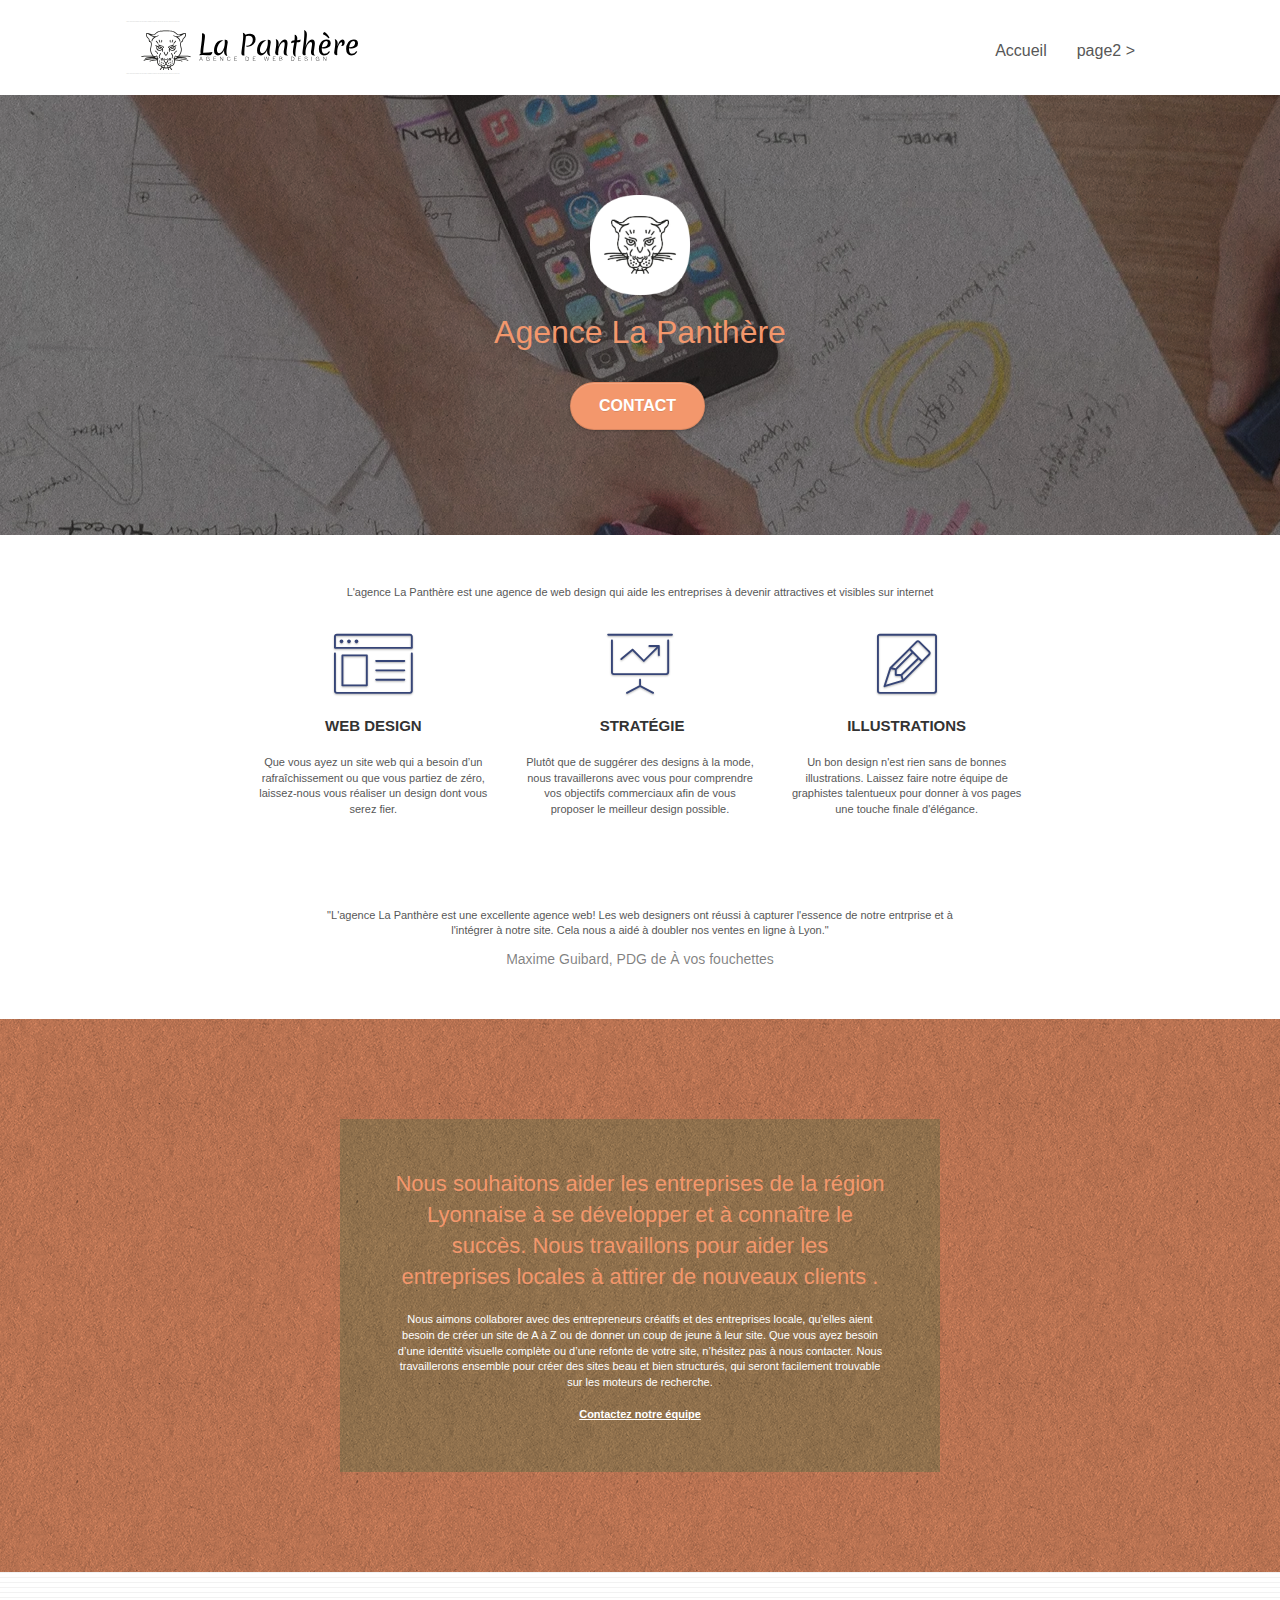
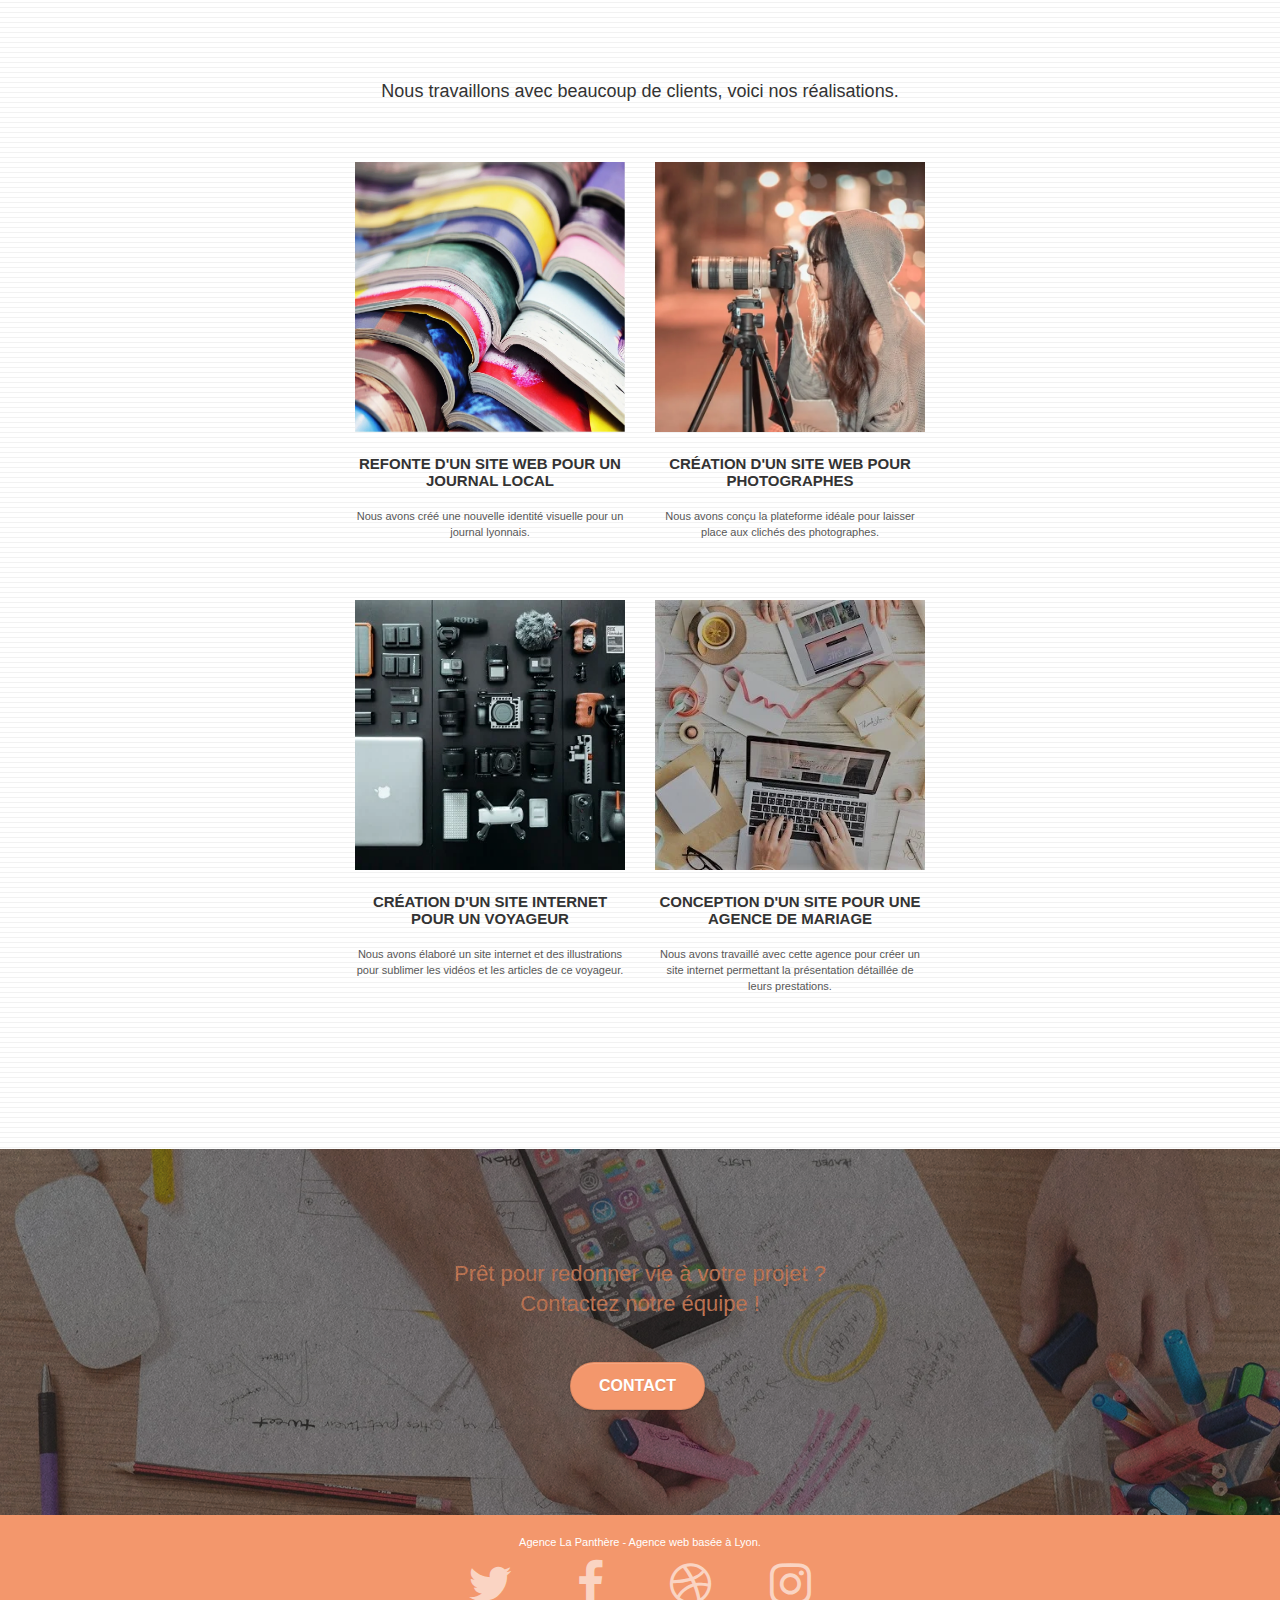
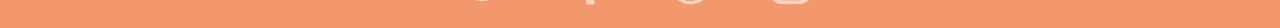
==== index.html @ 490d9be9 "add title" ====
<!doctype html>
<html lang="fr">
<head>
    <meta charset="utf-8">
    <meta name="description" content="Contactez nous dès maintenant, notre agence de web design La Panthere pour la création de votre site web.">
    <meta name="viewport" content="width=device-width, initial-scale=1.0, viewport-fit=cover">
    <link rel="shortcut icon" type="image/png" href="favicon.webp">
    
	<link rel="stylesheet" type="text/css" href="./css/bootstrap.css">
	<link rel="stylesheet" type="text/css" href="style.css">
	<link rel="stylesheet" type="text/css" href="./css/font-awesome.css">
	<link rel="stylesheet" type="text/css" href="./css/et-line.css">
	
    
	<script src="./js/jquery-2.1.0.min.js"></script>
	<script src="./js/bootstrap.min.js"></script>
	<script src="./js/blocs.min.js"></script>
	<script src="./js/jquery.touchSwipe.min.js" defer></script>
	<script src="./js/gmaps.min.js"></script>

    <title>La Panthere</title>

    
<!-- Analytics -->
 
<!-- Analytics END -->
    
</head>
<body>
<!-- Principal conteneur -->
<div class="page-container">
    
<!-- bloc-0 -->
<div class="bloc bgc-white l-bloc " id="bloc-0">
	<div class="container bloc-sm">

		<nav class="navbar row">
			<div class="navbar-header">
				<div class="keywords" style="color:#cccccc;font-size:1px;">Agence web à paris, stratégie web, web design, illustrations, design de site web, site web, web, internet, site internet, site</div>
				<a class="navbar-brand" href="index.html"><img src="img/agence-la-panthere-monochrome.svg" alt="paris web design logo agence web meilleure agence" height="40" /></a>
				<div class="keywords" style="color:#cccccc;font-size:1px;">Agence web à paris, stratégie web, web design, illustrations, design de site web, site web, web, internet, site internet, site</div>
				<button id="nav-toggle" type="button" class="ui-navbar-toggle navbar-toggle" data-toggle="collapse" data-target=".navbar-1">
					<span class="sr-only">Toggle navigation</span><span class="icon-bar"></span><span class="icon-bar"></span><span class="icon-bar"></span>
				</button>
			</div>
			<div class="collapse navbar-collapse navbar-1 special-dropdown-nav">
				<ul class="site-navigation nav navbar-nav">
					<li>
						<a href="index.html">Accueil</a>
					</li>
					<li>
					</li>
					<li>
						<a href="page2.html">page2 &gt;</a>
					</li>
				</ul>
			</div>
		</nav>
	</div>
</div>
<!-- bloc-0 END -->

<!-- bloc-1-presentation -->
<div class="bloc bgc-dark-slate-blue bg-banniere d-bloc bg-t-edge bloc-bg-texture texture-paper b-parallax" id="bloc-1-hero">
	<div class="container bloc-lg">
		<div class="row tight-width-whitespace">
			<div class="col-sm-12">
				<img src="img/logo.webp" class="center-block image-resize-mode" width="100" alt="Agence La Panthère, agence web paris, création logo paris" />
				<h1 class="text-center hero-bloc-text tc-white ">
					Agence La Panthère
				</h1>
				<div class="text-center">
					<a href="page2.html" class="btn btn-lg btn-clean btn-rd cta-hero btn-atomic-tangerine" id="cta-hero">Contact</a>
				</div>
			</div>
		</div>
	</div>
</div>
<!-- bloc-1-presentation END -->

<!-- bloc-2-services -->
<div class="bloc bgc-white l-bloc" id="bloc-2-services">
	<div class="container bloc-md">
		<div class="row">
			<div class="col-sm-12 text-center">
				<p>L'agence La Panthère est une agence de web design qui aide les entreprises à devenir attractives et visibles sur internet</p>
			</div>
		</div>
		<div class="row voffset-lg med-width-whitespace">
			<div class="col-sm-4">
				<div class="text-center">
					<span class="et-icon-browser sm-shadow icon-dark-slate-blue icons icon-lg"></span>
				</div>
				<h3 class="mg-md text-center">
					Web design
				</h3>
				<p class="text-center ">
					Que vous ayez un site web qui a besoin d&rsquo;un rafraîchissement ou que vous partiez de zéro, laissez-nous vous réaliser un design dont vous serez fier.
				</p>
			</div>
			<div class="col-sm-4">
				<div class="text-center">
					<span class="et-icon-presentation sm-shadow icon-dark-slate-blue icons icon-lg"></span>
				</div>
				<h3 class="mg-md text-center">
					&nbsp;Stratégie
				</h3>
				<p class="text-center ">
					Plutôt que de suggérer des designs à la mode, nous travaillerons avec vous pour comprendre vos objectifs commerciaux afin de vous proposer le meilleur design possible.<br>
				</p>
			</div>
			<div class="col-sm-4">
				<div class="text-center">
					<span class="et-icon-edit sm-shadow icon-dark-slate-blue icons icon-lg"></span>
				</div>
				<h3 class="mg-md text-center">
					Illustrations
				</h3>
				<p class="text-center ">
					Un bon design n'est rien sans de bonnes illustrations. Laissez faire notre équipe de graphistes talentueux pour donner à vos pages une touche finale d'élégance.
				</p>
			</div>
		</div>
		<div class="row voffset-lg voffset">
			<div class="col-xs-12 col-md-8 col-md-offset-2 text-center">
				<p>"L'agence La Panthère est une excellente agence web! Les web designers ont réussi à capturer l'essence de notre entrprise et à l'intégrer à notre site. Cela nous a aidé à doubler nos ventes en ligne à Lyon."</p>
				Maxime Guibard, PDG de À vos fouchettes
			</div>
		</div>
	</div>
</div>
<!-- bloc-2-services END -->

<!-- bloc-3-what-i-do -->
<div class="bloc tc-white bgc-atomic-tangerine bg-presentation d-bloc bloc-bg-texture texture-paper b-parallax" id="bloc-3-what-i-do">
	<div class="container bloc-lg">
		<div class="row tight-width-whitespace black-background">
			<div class="col-sm-12">
				<h2 class="mg-md text-center tc-white">
					Nous souhaitons aider les entreprises de la région Lyonnaise à se développer et à connaître le succès. Nous travaillons pour aider les entreprises locales à attirer de nouveaux clients .<br>
				</h2>
				<p class="text-center white">
					Nous aimons collaborer avec des entrepreneurs créatifs et des entreprises locale, qu’elles aient besoin de créer un site de A à Z ou de donner un coup de jeune à leur site. Que vous ayez besoin d’une identité visuelle complète ou d’une refonte de votre site, n’hésitez pas à nous contacter. Nous travaillerons ensemble pour créer des sites beau et bien structurés, qui seront facilement trouvable sur les moteurs de recherche. <br><br><a class="ltc-white bold-link" href="page2.html">Contactez notre équipe</a><br>
				</p>
			</div>
		</div>
	</div>
</div>
<!-- bloc-3-what-i-do END -->

<!-- bloc-4-portfolio -->
<div class="bloc bgc-white bg-lines-h2-bg bg-repeat l-bloc" id="bloc-4-portfolio">
	<div class="container bloc-lg">
		<div class="row">
			<div class="col-sm-12 text-center">
				<h4>Nous travaillons avec beaucoup de clients, voici nos réalisations.</h4>
			</div>
		</div>
		<div class="row tight-width-whitespace portfolio-row">
			<div class="col-sm-6">
				<a href="#" data-lightbox="img/1.webp" data-gallery-id="gallery-1" data-caption="Refonte d'un site web pour un journal local" data-frame="snapshot-lb"><img src="img/1.webp" alt="paris web design logo agence web meilleure agence et refonte site web journal" class="img-responsive portfolio-thumb" /></a>
				<h3 class="mg-md text-center">
					Refonte d'un site web pour un journal local
				</h3>
				<p class="text-center">
					Nous avons créé une nouvelle identité visuelle pour un journal lyonnais.
				</p>
			</div>
			<div class="col-sm-6">
				<a href="#" data-lightbox="img/2.webp" data-gallery-id="gallery-1" data-caption="Création d'un site web pour photographes" data-frame="snapshot-lb"><img src="img/2.webp" class="img-responsive portfolio-thumb" alt="paris web design logo agence web meilleure agence, Création d'un site web pour photographes" /></a>
				<h3 class="mg-md text-center">
					Création d'un site web pour photographes
				</h3>
				<p class="text-center">
					Nous avons conçu la plateforme idéale pour laisser place aux clichés des photographes.
				</p>
			</div>
		</div>
		<div class="row tight-width-whitespace portfolio-row">
			<div class="col-sm-6">
				<a href="#" data-lightbox="img/3.webp" data-gallery-id="gallery-1" data-caption="Création d'un site internet pour un voyageur" data-frame="snapshot-lb"><img src="img/3.webp" class="img-responsive portfolio-thumb" alt="paris web design logo agence web meilleure agence, Création d'un site web pour voyageur"/></a>
				<h3 class="mg-md text-center">
					Création d'un site internet pour un voyageur
				</h3>
				<p class="text-center">
					Nous avons élaboré un site internet et des illustrations pour sublimer les vidéos et les articles de ce voyageur.
				</p>
			</div>
			<div class="col-sm-6">
				<a href="#" data-lightbox="img/4.webp" data-gallery-id="gallery-1" data-caption="Conception d'un site pour une agence de mariage" data-frame="snapshot-lb"><img src="img/4.webp" class="img-responsive portfolio-thumb" alt="paris web design logo agence web meilleure agence, Création d'un site web pour agence de mariage" /></a>
				<h3 class="mg-md text-center">
					Conception d'un site pour une agence de mariage
				</h3>
				<p class="text-center">
					Nous avons travaillé avec cette agence pour créer un site internet permettant la présentation détaillée de leurs prestations.
				</p>
			</div>
		</div>
	</div>
</div>
<!-- bloc-4-portfolio END -->

<!-- bloc-5-cta -->
<div class="bloc bgc-dark-slate-blue bg-banniere d-bloc bloc-bg-texture texture-paper" id="bloc-5-cta">
	<div class="container bloc-lg">
		<div class="row">
			<h2 class="mg-md text-center tc-white">
				Prêt pour redonner vie à votre projet ?<br>Contactez notre équipe !
			</h2>
			<div class="col-sm-12 text-center">
				<a href="page2.html" class="btn btn-atomic-tangerine btn-clean btn-rd btn-lg cta-hero">Contact</a>
			</div>
		</div>
	</div>
</div>
<!-- bloc-5-cta END -->

<!-- Footer - bloc-8 -->
<div class="bloc bgc-atomic-tangerine d-bloc" id="bloc-8">
	<div class="container bloc-sm">
		<div class="row">
			<div class="col-sm-12">
				<p class="text-center white">
					Agence La Panthère - Agence web basée à Lyon.<br>
				</p>
				<div class="row row-no-gutters social">
					<div class="col-sm-3">
						<div class="text-center">
							<a class="social" href="index.html"><span class="fa fa-twitter icon-md"></span></a>
						</div>
					</div>
					<div class="col-sm-3">
						<div class="text-center">
							<a class="social" href="index.html"><span class="fa fa-facebook icon-md"></span></a>
						</div>
					</div>
					<div class="col-sm-3">
						<div class="text-center">
							<a class="social" href="index.html"><span class="fa fa-dribbble icon-md"></span></a>
						</div>
					</div>
					<div class="col-sm-3">
						<div class="text-center">
							<a class="social" href="index.html"><span class="fa fa-instagram icon-md"></span></a>
						</div>
					</div>
				</div>
			</div>
		</div>
	</div>
</div>
<!-- Footer - bloc-8 END -->

</div>
<!-- Principal conteneur END -->
    

</body>
</html>
---- style.css ----
body {
    margin: 0;
    padding: 0;
    background: #FFF;
    overflow-x: hidden;
    -webkit-font-smoothing: antialiased;
    -moz-osx-font-smoothing: grayscale;
}

a,
button {
    transition: all .3s ease-in-out;
    outline: none!important;
}

a:hover {
    text-decoration: none;
    cursor: pointer;
}

#page-loading-blocs-notifaction {
    position: fixed;
    top: 0;
    bottom: 0;
    width: 100%;
    z-index: 100000;
    background: #FFFFFF url("img/pageload-spinner.webp") no-repeat center center;
}

.bloc {
    width: 100%;
    clear: both;
    background: 50% 50% no-repeat;
    padding: 0 50px;
    -webkit-background-size: cover;
    -moz-background-size: cover;
    -o-background-size: cover;
    background-size: cover;
    position: relative;
}

.bloc .container {
    padding-left: 0;
    padding-right: 0;
}

.bloc-lg {
    padding: 100px 50px;
}

.bloc-md {
    padding: 50px;
}

.bloc-sm {
    padding: 20px 50px;
}

.bg-center,
.bg-l-edge,
.bg-r-edge,
.bg-t-edge,
.bg-b-edge,
.bg-tl-edge,
.bg-bl-edge,
.bg-tr-edge,
.bg-br-edge,
.bg-repeat {
    -webkit-background-size: auto!important;
    -moz-background-size: auto!important;
    -o-background-size: auto!important;
    background-size: auto!important;
}

.bg-repeat {
    background: repeat;
}

.bg-t-edge {
    background: top no-repeat;
}

.bloc-bg-texture::before {
    content: "";
    background-size: 2px 2px;
    position: absolute;
    top: 0;
    bottom: 0;
    left: 0;
    right: 0;
}

.texture-paper::before {
    background: url("img/texture-paper.webp");
    background-size: 280px 280px;
}

.b-parallax {
    background-attachment: fixed;
}

.d-bloc {
    color: rgba(255, 255, 255, .7);
}

.d-bloc button:hover {
    color: rgba(255, 255, 255, .9);
}

.d-bloc .icon-round,
.d-bloc .icon-square,
.d-bloc .icon-rounded,
.d-bloc .icon-semi-rounded-a,
.d-bloc .icon-semi-rounded-b {
    border-color: rgba(255, 255, 255, .9);
}

.d-bloc .divider-h span {
    border-color: rgba(255, 255, 255, .2);
}

.d-bloc .a-btn,
.d-bloc .navbar a,
.d-bloc .navbar-brand,
.d-bloc a .icon-sm,
.d-bloc a .icon-md,
.d-bloc a .icon-lg,
.d-bloc a .icon-xl,
.d-bloc h1 a,
.d-bloc h2 a,
.d-bloc h3 a,
.d-bloc h4 a,
.d-bloc h5 a,
.d-bloc h6 a,
.d-bloc p a {
    color: rgba(255, 255, 255, .6);
}

.d-bloc .a-btn:hover,
.d-bloc .navbar a:hover,
.d-bloc .navbar-brand:hover,
.d-bloc a:hover .icon-sm,
.d-bloc a:hover .icon-md,
.d-bloc a:hover .icon-lg,
.d-bloc a:hover .icon-xl,
.d-bloc h1 a:hover,
.d-bloc h2 a:hover,
.d-bloc h3 a:hover,
.d-bloc h4 a:hover,
.d-bloc h5 a:hover,
.d-bloc h6 a:hover,
.d-bloc p a:hover {
    color: rgba(255, 255, 255, 1);
}

.d-bloc .navbar-toggle .icon-bar {
    background: rgba(255, 255, 255, 1);
}

.d-bloc .btn-wire,
.d-bloc .btn-wire:hover {
    color: rgba(255, 255, 255, 1);
    border-color: rgba(255, 255, 255, 1);
}

.d-bloc .panel {
    color: rgba(0, 0, 0, .5);
}

.d-bloc .panel button:hover {
    color: rgba(0, 0, 0, .7);
}

.d-bloc .panel icon {
    border-color: rgba(0, 0, 0, .7);
}

.d-bloc .panel .divider-h span {
    border-color: rgba(0, 0, 0, .1);
}

.d-bloc .panel .a-btn {
    color: rgba(0, 0, 0, .6);
}

.d-bloc .panel .a-btn:hover {
    color: rgba(0, 0, 0, 1);
}

.d-bloc .panel .btn-wire,
.d-bloc .panel .btn-wire:hover {
    color: rgba(0, 0, 0, .7);
    border-color: rgba(0, 0, 0, .3);
}

.d-bloc .panel,
.l-bloc {
    color: rgba(0, 0, 0, .5);
}

.d-bloc .panel button:hover,
.l-bloc button:hover {
    color: rgba(0, 0, 0, .7);
}

.l-bloc .icon-round,
.l-bloc .icon-square,
.l-bloc .icon-rounded,
.l-bloc .icon-semi-rounded-a,
.l-bloc .icon-semi-rounded-b {
    border-color: rgba(0, 0, 0, .7);
}

.d-bloc .panel .divider-h span,
.l-bloc .divider-h span {
    border-color: rgba(0, 0, 0, .1);
}

.d-bloc .panel .a-btn,
.l-bloc .a-btn,
.l-bloc .navbar a,
.l-bloc .navbar-brand,
.l-bloc a .icon-sm,
.l-bloc a .icon-md,
.l-bloc a .icon-lg,
.l-bloc a .icon-xl,
.l-bloc h1 a,
.l-bloc h2 a,
.l-bloc h3 a,
.l-bloc h4 a,
.l-bloc h5 a,
.l-bloc h6 a,
.l-bloc p a {
    color: rgba(0, 0, 0, .6);
}

.d-bloc .panel .a-btn:hover,
.l-bloc .a-btn:hover,
.l-bloc .navbar a:hover,
.l-bloc .navbar-brand:hover,
.l-bloc a:hover .icon-sm,
.l-bloc a:hover .icon-md,
.l-bloc a:hover .icon-lg,
.l-bloc a:hover .icon-xl,
.l-bloc h1 a:hover,
.l-bloc h2 a:hover,
.l-bloc h3 a:hover,
.l-bloc h4 a:hover,
.l-bloc h5 a:hover,
.l-bloc h6 a:hover,
.l-bloc p a:hover {
    color: rgba(0, 0, 0, 1);
}

.l-bloc .navbar-toggle .icon-bar {
    color: rgba(0, 0, 0, .6);
}

.d-bloc .panel .btn-wire,
.d-bloc .panel .btn-wire:hover,
.l-bloc .btn-wire,
.l-bloc .btn-wire:hover {
    color: rgba(0, 0, 0, .7);
    border-color: rgba(0, 0, 0, .3);
}

.voffset {
    margin-top: 30px;
}

.voffset-lg {
    margin-top: 80px;
}

.row-no-gutters {
    margin-right: 0;
    margin-left: 0;
}

.row.row-no-gutters > [class^="col-"],
.row.row-no-gutters > [class*=" col-"] {
    padding-right: 0;
    padding-left: 0;
}

#bloc-1-hero h1 {
    font-size: 32px;
}

.navbar {
    margin-bottom: 0;
    z-index: 1;
}

.navbar-brand {
    height: auto;
    padding: 3px 15px;
    font-size: 25px;
    font-weight: normal;
    font-weight: 600;
    line-height: 44px;
}

.navbar-brand img {
    max-height: 200px;
    margin: 0 5px 0 0;
    display: inline;
}

.navbar-brand img[src$=svg] {
    min-width: 100px;
}

.nav-center .navbar-brand img {
    margin: 0;
}

.navbar .nav {
    padding-top: 2px;
    margin-right: -16px;
    float: right;
    z-index: 1;
}

.nav > li {
    float: left;
    margin-top: 4px;
    font-size: 16px;
}

.navbar-nav .open .dropdown-menu > li > a {
    text-align: inherit;
}

.nav > li a:hover,
.nav > li a:focus {
    background: transparent;
}

.navbar-toggle {
    margin: 10px 10px 0 0;
    border: 0px;
}

.navbar-toggle:hover {
    background: transparent!important;
}

.navbar-toggle .icon-bar {
    background-color: rgba(0, 0, 0, .5);
    width: 26px;
}

.nav-invert .navbar .nav {
    float: left;
}

.nav-invert .navbar-header,
.nav-invert .navbar-brand {
    float: right;
    position: relative;
    z-index: 2;
}

@media (min-width: 768px) {
    .site-navigation {
        position: absolute;
        top: 50%;
        right: 20px;
        transform: translate(0, -50%);
        -webkit-transform: translateY(-50%);
    }
    .nav > li .dropdown-menu a,
    .nav > li .dropdown-menu a:hover {
        color: #484848;
    }
    .nav-invert .site-navigation {
        left: 0;
        right: 0;
    }
    .nav-center {
        text-align: center;
    }
    .nav-center .navbar-header {
        width: 100%;
    }
    .nav-center .navbar-header,
    .nav-center .navbar-brand,
    .nav-center .nav > li {
        float: none;
        display: inline-block;
    }
    .nav-center .site-navigation {
        position: relative;
        width: 100%;
        right: 0;
        margin-right: 0px;
        margin-top: 20px;
    }
    .nav-center.mini-nav .navbar-toggle {
        float: none;
        margin: 10px auto 0;
    }
}

.nav > li > .dropdown a {
    background: none!important;
    display: block;
    padding: 14px 15px;
}

nav .caret {
    margin: 0 5px;
}

.dropdown-menu .dropdown-menu {
    top: -8px;
    left: 100%;
}

.dropdown-menu .dropmenu-flow-right {
    top: 100%;
    left: 0;
    margin-left: -1px;
    border-top-left-radius: 0;
    border-top-right-radius: 0;
}

.dropdown-menu .dropdown span {
    border: 4px solid black;
    border-top-color: transparent;
    border-right-color: transparent;
    border-bottom-color: transparent;
    margin: 6px -5px 0 0!important;
    float: right;
}

.mg-md {
    margin-top: 10px;
    margin-bottom: 20px;
}

.mg-lg {
    margin-top: 10px;
    margin-bottom: 40px;
}

.btn {
    margin: 0 5px 5px 0;
}

.btn.pull-right {
    margin: 0 0 5px 5px;
}

.btn-d,
.btn-d:hover,
.btn-d:focus {
    color: #FFF;
    background: rgba(0, 0, 0, .3);
}

button {
    outline: none!important;
}

.btn-rd {
    border-radius: 40px;
}

.btn-clean {
    border: 1px solid rgba(0, 0, 0, .08);
    border-bottom-color: rgba(0, 0, 0, .1);
    text-shadow: 0 1px 0 rgba(0, 0, 1, .1);
    box-shadow: 0 1px 3px rgba(0, 0, 1, .25), inset 0 1px 0 0 rgba(255, 255, 255, .15);
}

.icon-md {
    font-size: 30px!important;
}

.icon-lg {
    font-size: 60px!important;
}

.sm-shadow {
    text-shadow: 0 1px 2px rgba(0, 0, 0, .3);
}

.panel-sq,
.panel-sq .panel-heading,
.panel-sq .panel-footer {
    border-radius: 0;
}

.panel-rd {
    border-radius: 30px;
}

.panel-rd .panel-heading {
    border-radius: 29px 29px 0 0;
}

.panel-rd .panel-footer {
    border-radius: 0 0 29px 29px;
}

.form-control {
    border-color: rgba(0, 0, 0, .1);
    box-shadow: none;
}

.scrollToTop {
    width: 40px;
    height: 40px;
    position: fixed;
    bottom: 20px;
    right: 20px;
    opacity: 0;
    z-index: 500;
    transition: all .3s ease-in-out;
}

.scrollToTop span {
    margin-top: 6px;
}

.showScrollTop {
    font-size: 14px;
    opacity: 1;
}

a[data-lightbox] {
    position: relative;
    display: block;
    text-align: center;
}

a[data-lightbox]:hover::before {
    content: "+";
    font-family: "HelveticaNeue-Light", "Helvetica Neue Light", "Helvetica Neue", Helvetica, Arial;
    font-size: 32px;
    width: 50px;
    height: 50px;
    margin-left: -25px;
    border-radius: 50%;
    background: rgba(0, 0, 0, .6);
    color: #FFF;
    font-weight: 100;
    z-index: 1;
    position: absolute;
    top: 50%;
    transform: translateY(-50%);
    -webkit-transform: translateY(-50%);
}

a[data-lightbox]:hover img {
    opacity: 0.6;
    -webkit-animation-fill-mode: none;
    animation-fill-mode: none;
}

#lightbox-modal {
    display: flex;
    align-items: center;
}

#lightbox-modal .modal-dialog {
    width: 90%;
    max-width: 900px;
    margin: 0 auto 0;
}

#lightbox-modal .modal-dialog img {
    max-height: 90vh;
    margin: 0 auto;
}

.lightbox-caption {
    padding: 20px;
    color: #FFF;
    background: rgba(0, 0, 0, .5);
    position: absolute;
    left: 15px;
    right: 15px;
    bottom: 5px;
}

.close-lightbox {
    color: #FFF;
    font-size: 30px;
    position: absolute;
    top: 20px;
    right: 20px;
    z-index: 20;
    background: rgba(0, 0, 0, .5);
    border: none;
    line-height: 30px;
    padding: 0 9px 5px;
    opacity: 0.3;
}

.close-lightbox:hover,
.next-lightbox:hover,
.prev-lightbox:hover {
    opacity: 1.0;
    color: #FFF;
}

.next-lightbox,
.prev-lightbox {
    font-size: 20px;
    color: rgba(255, 255, 255, .9);
    background: rgba(0, 0, 0, .5);
    transition: all .2s ease-in-out;
    position: absolute;
    top: 45%;
    z-index: 1;
    opacity: 0.4;
}

.next-lightbox {
    padding: 6px 8px 1px 13px;
    right: 25px;
}

.prev-lightbox {
    padding: 6px 13px 1px 10px;
    left: 25px;
}

.snapshot-lb .modal-body {
    padding-bottom: 45px;
}

.snapshot-lb .lightbox-caption {
    padding: 0;
    color: rgba(0, 0, 0, .5);
    background: none;
}

h1,
h2,
h3,
h4,
h5,
h6,
p,
label,
.btn,
a {
    font-family: "helvetica";
    font-weight: 400;
    color: #575757!important;
}

.container {
    max-width: 1000px;
}

.hero-bloc-text {
    font-size: 38px;
}

.hero-bloc-text-sub {
    font-size: 36px;
}

.statement-bloc-text {
    line-height: 26px;
    font-style: italic;
    font-size: 20px;
    text-align: center;
    font-weight: lighter;
    max-width: 520px;
    margin: auto auto auto auto;
}

p {
    font-size: 11px;
}

.tight-width-whitespace {
    max-width: 600px;
    margin: auto auto auto auto;
}

.h1 {
    font-size: 20px;
    font-family: "Open Sans";
}

.cta-hero {
    margin-top: 22px;
    color: #FFFFFF!important;
    text-transform: uppercase;
    padding: 12px 28px 12px 28px;
    font-size: 16px;
    font-weight: 700;
}

.social {
    max-width: 400px;
    margin: auto auto auto auto;
}

h2 {
    font-size: 22px;
    line-height: 1.4em;
}

h3 {
    font-size: 15px;
    text-transform: uppercase;
    font-weight: 700;
    color: #333333!important;
}

.med-width-whitespace {
    max-width: 800px;
    margin: auto auto auto auto;
    box-shadow: 0px 0px 0px #000000;
}

h1 {
    color: #333333!important;
}

h4 {
    color: #333333!important;
}

.icons {
    margin-bottom: 14px;
    margin-top: 24px;
}

.white {
    color: #FFFFFF!important;
}

.portfolio-thumb {
    margin-bottom: 24px;
}

.portfolio-row {
    margin-bottom: 44px;
    margin-top: 50px;
}

.avatar {
    box-shadow: 0px 4px 9px rgba(0, 0, 0, 0.3);
}

.black-background {
    background-color: rgba(165, 147, 99, 0.7);
    padding: 40px 40px 40px 40px;
}

.bold-link {
    font-weight: 900;
    text-decoration: underline!important;
}

.bgc-white {
    background-color: #FFFFFF;
}

.bgc-dark-slate-blue {
    background-color: #364577;
}

.bgc-atomic-tangerine {
    background-color: #F3976C;
}

.tc-white {
    color: #F3976C!important;
}

.btn-atomic-tangerine {
    background: #F3976C;
    color: #FFFFFF!important;
}

.btn-atomic-tangerine:hover {
    background: #c27956!important;
    color: #FFFFFF!important;
}

.ltc-white {
    color: #FFFFFF!important;
}

.ltc-white:hover {
    color: #cccccc!important;
}

.ltc-atomic-tangerine {
    color: #F3976C!important;
}

.ltc-atomic-tangerine:hover {
    color: #c27956!important;
}

.icon-dark-slate-blue {
    color: #364577!important;
    border-color: #364577!important;
}

.bg-dots-bg {
    background-image: url("img/dots-bg.webp");
}

.bg-lines-h2-bg {
    background-image: url("img/lines-h2-bg.webp");
}

.bg-banniere {
    background-image: url("img/agence-la-panthere.webp");
}

.bg-presentation {
    background-image: url("img/image-de-presentation.webp");
}

.logo {
    width: 100px;
}

.fa {
    font-size: 48px !important;
}

@media (max-width: 1024px) {
    .bloc {
        padding-left: 20px;
        padding-right: 20px;
    }
    .bloc.full-width-bloc,
    .bloc-tile-2.full-width-bloc .container,
    .bloc-tile-3.full-width-bloc .container,
    .bloc-tile-4.full-width-bloc .container {
        padding-left: 0;
        padding-right: 0;
    }
}

@media (max-width: 992px) and (min-width: 768px) {
    .navbar .nav {
        max-width: 80%
    }
    .nav-center.navbar .nav {
        max-width: 100%
    }
}

@media only screen and (min-device-width: 768px) and (max-device-width: 1024px) and (orientation: landscape) {
    .b-parallax {
        background-attachment: scroll;
    }
}

@media only screen and (min-device-width: 1024px) and (max-device-width: 1366px) and (-webkit-min-device-pixel-ratio: 1.5) {
    .b-parallax {
        background-attachment: scroll;
    }
}

@media (max-width: 991px) {
    .container {
        width: 100%;
    }
    .b-parallax {
        background-attachment: scroll;
    }
    .page-container,
    #hero-bloc {
        overflow-x: hidden;
        position: relative;
    }
    .bloc {
        padding-left: constant(safe-area-inset-left);
        padding-right: constant(safe-area-inset-right);
    }
    .bloc-group,
    .bloc-group .bloc {
        display: block;
        width: 100%;
    }
    .bloc-fill-screen .fill-bloc-top-edge,
    .bloc-fill-screen .fill-bloc-bottom-edge {
        padding: 0 20px;
        padding-left: constant(safe-area-inset-left);
        padding-right: constant(safe-area-inset-right);
    }
}

@media (max-width: 767px) {
    .page-container {
        overflow-x: hidden;
        position: relative;
    }
    h1,
    h2,
    h3,
    h4,
    h5,
    h6,
    p,
    #disqus_thread {
        padding-left: 10px!important;
        padding-right: 10px!important;
    }
    .b-parallax {
        background-attachment: scroll;
    }
    .navbar .nav {
        padding-top: 0;
        border-top: 1px solid rgba(0, 0, 0, .2);
        float: none!important;
    }
    .navbar.row {
        margin-left: 0;
        margin-right: 0;
    }
    .site-navigation {
        position: inherit;
        transform: none;
        -webkit-transform: none;
        -ms-transform: none;
    }
    .nav > li {
        margin-top: 0;
        border-bottom: 1px solid rgba(0, 0, 0, .1);
        background: rgba(0, 0, 0, .05);
        text-align: left;
        padding-left: 15px;
        width: 100%;
    }
    .nav > li:hover {
        background: rgba(0, 0, 0, .08);
    }
    .dropdown .dropdown a .caret {
        float: none;
        margin: 5px 0 0 10px!important;
        border: 4px solid black;
        border-bottom-color: transparent;
        border-right-color: transparent;
        border-left-color: transparent;
    }
    #hero-bloc .navbar .nav {
        background: rgba(0, 0, 0, .8);
    }
    #hero-bloc .navbar .nav a {
        color: rgba(255, 255, 255, .6);
    }
    .hero {
        padding: 50px 0;
    }
    .hero-nav {
        left: -1px;
        right: -1px;
    }
    .navbar-collapse {
        padding: 0;
        overflow-x: hidden;
        -webkit-box-shadow: none;
        box-shadow: none;
    }
    .navbar-brand img {
        max-height: 40px;
        width: auto;
    }
    .nav-invert .navbar-header {
        float: none;
        width: 100%;
    }
    .nav-invert .navbar-toggle {
        float: left;
        margin-left: 10px;
    }
    .bloc {
        padding-left: 0;
        padding-right: 0;
    }
    .bloc-xxl,
    .bloc-xl,
    .bloc-lg {
        padding: 40px 0;
    }
    .bloc-sm,
    .bloc-md {
        padding-left: 0;
        padding-right: 0;
    }
    .bloc-tile-2 .container,
    .bloc-tile-3 .container,
    .bloc-tile-4 .container,
    .bloc-fill-screen .fill-bloc-top-edge,
    .bloc-fill-screen .fill-bloc-bottom-edge {
        padding-left: 0;
        padding-right: 0;
    }
    .a-block {
        padding: 0 10px;
    }
    .btn-dwn {
        display: none;
    }
    .voffset {
        margin-top: 5px;
    }
    .voffset-md {
        margin-top: 20px;
    }
    .voffset-lg {
        margin-top: 30px;
    }
    form {
        padding: 5px;
    }
    .close-lightbox {
        display: inline-block;
    }
    .blocsapp-device-iphone5 {
        background-size: 216px 425px;
        padding-top: 60px;
        width: 216px;
        height: 425px;
    }
    .blocsapp-device-iphone5 img {
        width: 180px;
        height: 320px;
    }
}

@media (max-width: 400px) {
    .bloc {
        padding-left: 0;
        padding-right: 0;
    }
}

@media (max-width: 767px) {
    .bloc-mob-center-text {
        text-align: center;
    }
}
---- css/et-line.css ----
@font-face {
    font-family: et-line;
    src: url(../fonts/et-line.eot);
    src: url(../fonts/et-line.eot?#iefix) format('embedded-opentype'), url(../fonts/et-line.woff) format('woff'), url(../fonts/et-line.ttf) format('truetype'), url(../fonts/et-line.svg#et-line) format('svg');
    font-weight: 400;
    font-style: normal
}

.et-icon-adjustments,
.et-icon-alarmclock,
.et-icon-anchor,
.et-icon-aperture,
.et-icon-attachment,
.et-icon-bargraph,
.et-icon-basket,
.et-icon-beaker,
.et-icon-bike,
.et-icon-book-open,
.et-icon-briefcase,
.et-icon-browser,
.et-icon-calendar,
.et-icon-camera,
.et-icon-caution,
.et-icon-chat,
.et-icon-circle-compass,
.et-icon-clipboard,
.et-icon-clock,
.et-icon-cloud,
.et-icon-compass,
.et-icon-desktop,
.et-icon-dial,
.et-icon-document,
.et-icon-documents,
.et-icon-download,
.et-icon-dribbble,
.et-icon-edit,
.et-icon-envelope,
.et-icon-expand,
.et-icon-facebook,
.et-icon-flag,
.et-icon-focus,
.et-icon-gears,
.et-icon-genius,
.et-icon-gift,
.et-icon-global,
.et-icon-globe,
.et-icon-googleplus,
.et-icon-grid,
.et-icon-happy,
.et-icon-hazardous,
.et-icon-heart,
.et-icon-hotairballoon,
.et-icon-hourglass,
.et-icon-key,
.et-icon-laptop,
.et-icon-layers,
.et-icon-lifesaver,
.et-icon-lightbulb,
.et-icon-linegraph,
.et-icon-linkedin,
.et-icon-lock,
.et-icon-magnifying-glass,
.et-icon-map,
.et-icon-map-pin,
.et-icon-megaphone,
.et-icon-mic,
.et-icon-mobile,
.et-icon-newspaper,
.et-icon-notebook,
.et-icon-paintbrush,
.et-icon-paperclip,
.et-icon-pencil,
.et-icon-phone,
.et-icon-picture,
.et-icon-pictures,
.et-icon-piechart,
.et-icon-presentation,
.et-icon-pricetags,
.et-icon-printer,
.et-icon-profile-female,
.et-icon-profile-male,
.et-icon-puzzle,
.et-icon-quote,
.et-icon-recycle,
.et-icon-refresh,
.et-icon-ribbon,
.et-icon-rss,
.et-icon-sad,
.et-icon-scissors,
.et-icon-scope,
.et-icon-search,
.et-icon-shield,
.et-icon-speedometer,
.et-icon-strategy,
.et-icon-streetsign,
.et-icon-tablet,
.et-icon-target,
.et-icon-telescope,
.et-icon-toolbox,
.et-icon-tools,
.et-icon-tools-2,
.et-icon-trophy,
.et-icon-tumblr,
.et-icon-twitter,
.et-icon-upload,
.et-icon-video,
.et-icon-wallet,
.et-icon-wine {
    font-family: et-line;
    speak: none;
    font-style: normal;
    font-weight: 400;
    font-variant: normal;
    text-transform: none;
    line-height: 1;
    -webkit-font-smoothing: antialiased;
    -moz-osx-font-smoothing: grayscale;
    display: inline-block
}

.et-icon-mobile:before {
    content: "\e000"
}

.et-icon-laptop:before {
    content: "\e001"
}

.et-icon-desktop:before {
    content: "\e002"
}

.et-icon-tablet:before {
    content: "\e003"
}

.et-icon-phone:before {
    content: "\e004"
}

.et-icon-document:before {
    content: "\e005"
}

.et-icon-documents:before {
    content: "\e006"
}

.et-icon-search:before {
    content: "\e007"
}

.et-icon-clipboard:before {
    content: "\e008"
}

.et-icon-newspaper:before {
    content: "\e009"
}

.et-icon-notebook:before {
    content: "\e00a"
}

.et-icon-book-open:before {
    content: "\e00b"
}

.et-icon-browser:before {
    content: "\e00c"
}

.et-icon-calendar:before {
    content: "\e00d"
}

.et-icon-presentation:before {
    content: "\e00e"
}

.et-icon-picture:before {
    content: "\e00f"
}

.et-icon-pictures:before {
    content: "\e010"
}

.et-icon-video:before {
    content: "\e011"
}

.et-icon-camera:before {
    content: "\e012"
}

.et-icon-printer:before {
    content: "\e013"
}

.et-icon-toolbox:before {
    content: "\e014"
}

.et-icon-briefcase:before {
    content: "\e015"
}

.et-icon-wallet:before {
    content: "\e016"
}

.et-icon-gift:before {
    content: "\e017"
}

.et-icon-bargraph:before {
    content: "\e018"
}

.et-icon-grid:before {
    content: "\e019"
}

.et-icon-expand:before {
    content: "\e01a"
}

.et-icon-focus:before {
    content: "\e01b"
}

.et-icon-edit:before {
    content: "\e01c"
}

.et-icon-adjustments:before {
    content: "\e01d"
}

.et-icon-ribbon:before {
    content: "\e01e"
}

.et-icon-hourglass:before {
    content: "\e01f"
}

.et-icon-lock:before {
    content: "\e020"
}

.et-icon-megaphone:before {
    content: "\e021"
}

.et-icon-shield:before {
    content: "\e022"
}

.et-icon-trophy:before {
    content: "\e023"
}

.et-icon-flag:before {
    content: "\e024"
}

.et-icon-map:before {
    content: "\e025"
}

.et-icon-puzzle:before {
    content: "\e026"
}

.et-icon-basket:before {
    content: "\e027"
}

.et-icon-envelope:before {
    content: "\e028"
}

.et-icon-streetsign:before {
    content: "\e029"
}

.et-icon-telescope:before {
    content: "\e02a"
}

.et-icon-gears:before {
    content: "\e02b"
}

.et-icon-key:before {
    content: "\e02c"
}

.et-icon-paperclip:before {
    content: "\e02d"
}

.et-icon-attachment:before {
    content: "\e02e"
}

.et-icon-pricetags:before {
    content: "\e02f"
}

.et-icon-lightbulb:before {
    content: "\e030"
}

.et-icon-layers:before {
    content: "\e031"
}

.et-icon-pencil:before {
    content: "\e032"
}

.et-icon-tools:before {
    content: "\e033"
}

.et-icon-tools-2:before {
    content: "\e034"
}

.et-icon-scissors:before {
    content: "\e035"
}

.et-icon-paintbrush:before {
    content: "\e036"
}

.et-icon-magnifying-glass:before {
    content: "\e037"
}

.et-icon-circle-compass:before {
    content: "\e038"
}

.et-icon-linegraph:before {
    content: "\e039"
}

.et-icon-mic:before {
    content: "\e03a"
}

.et-icon-strategy:before {
    content: "\e03b"
}

.et-icon-beaker:before {
    content: "\e03c"
}

.et-icon-caution:before {
    content: "\e03d"
}

.et-icon-recycle:before {
    content: "\e03e"
}

.et-icon-anchor:before {
    content: "\e03f"
}

.et-icon-profile-male:before {
    content: "\e040"
}

.et-icon-profile-female:before {
    content: "\e041"
}

.et-icon-bike:before {
    content: "\e042"
}

.et-icon-wine:before {
    content: "\e043"
}

.et-icon-hotairballoon:before {
    content: "\e044"
}

.et-icon-globe:before {
    content: "\e045"
}

.et-icon-genius:before {
    content: "\e046"
}

.et-icon-map-pin:before {
    content: "\e047"
}

.et-icon-dial:before {
    content: "\e048"
}

.et-icon-chat:before {
    content: "\e049"
}

.et-icon-heart:before {
    content: "\e04a"
}

.et-icon-cloud:before {
    content: "\e04b"
}

.et-icon-upload:before {
    content: "\e04c"
}

.et-icon-download:before {
    content: "\e04d"
}

.et-icon-target:before {
    content: "\e04e"
}

.et-icon-hazardous:before {
    content: "\e04f"
}

.et-icon-piechart:before {
    content: "\e050"
}

.et-icon-speedometer:before {
    content: "\e051"
}

.et-icon-global:before {
    content: "\e052"
}

.et-icon-compass:before {
    content: "\e053"
}

.et-icon-lifesaver:before {
    content: "\e054"
}

.et-icon-clock:before {
    content: "\e055"
}

.et-icon-aperture:before {
    content: "\e056"
}

.et-icon-quote:before {
    content: "\e057"
}

.et-icon-scope:before {
    content: "\e058"
}

.et-icon-alarmclock:before {
    content: "\e059"
}

.et-icon-refresh:before {
    content: "\e05a"
}

.et-icon-happy:before {
    content: "\e05b"
}

.et-icon-sad:before {
    content: "\e05c"
}

.et-icon-facebook:before {
    content: "\e05d"
}

.et-icon-twitter:before {
    content: "\e05e"
}

.et-icon-googleplus:before {
    content: "\e05f"
}

.et-icon-rss:before {
    content: "\e060"
}

.et-icon-tumblr:before {
    content: "\e061"
}

.et-icon-linkedin:before {
    content: "\e062"
}

.et-icon-dribbble:before {
    content: "\e063"
}
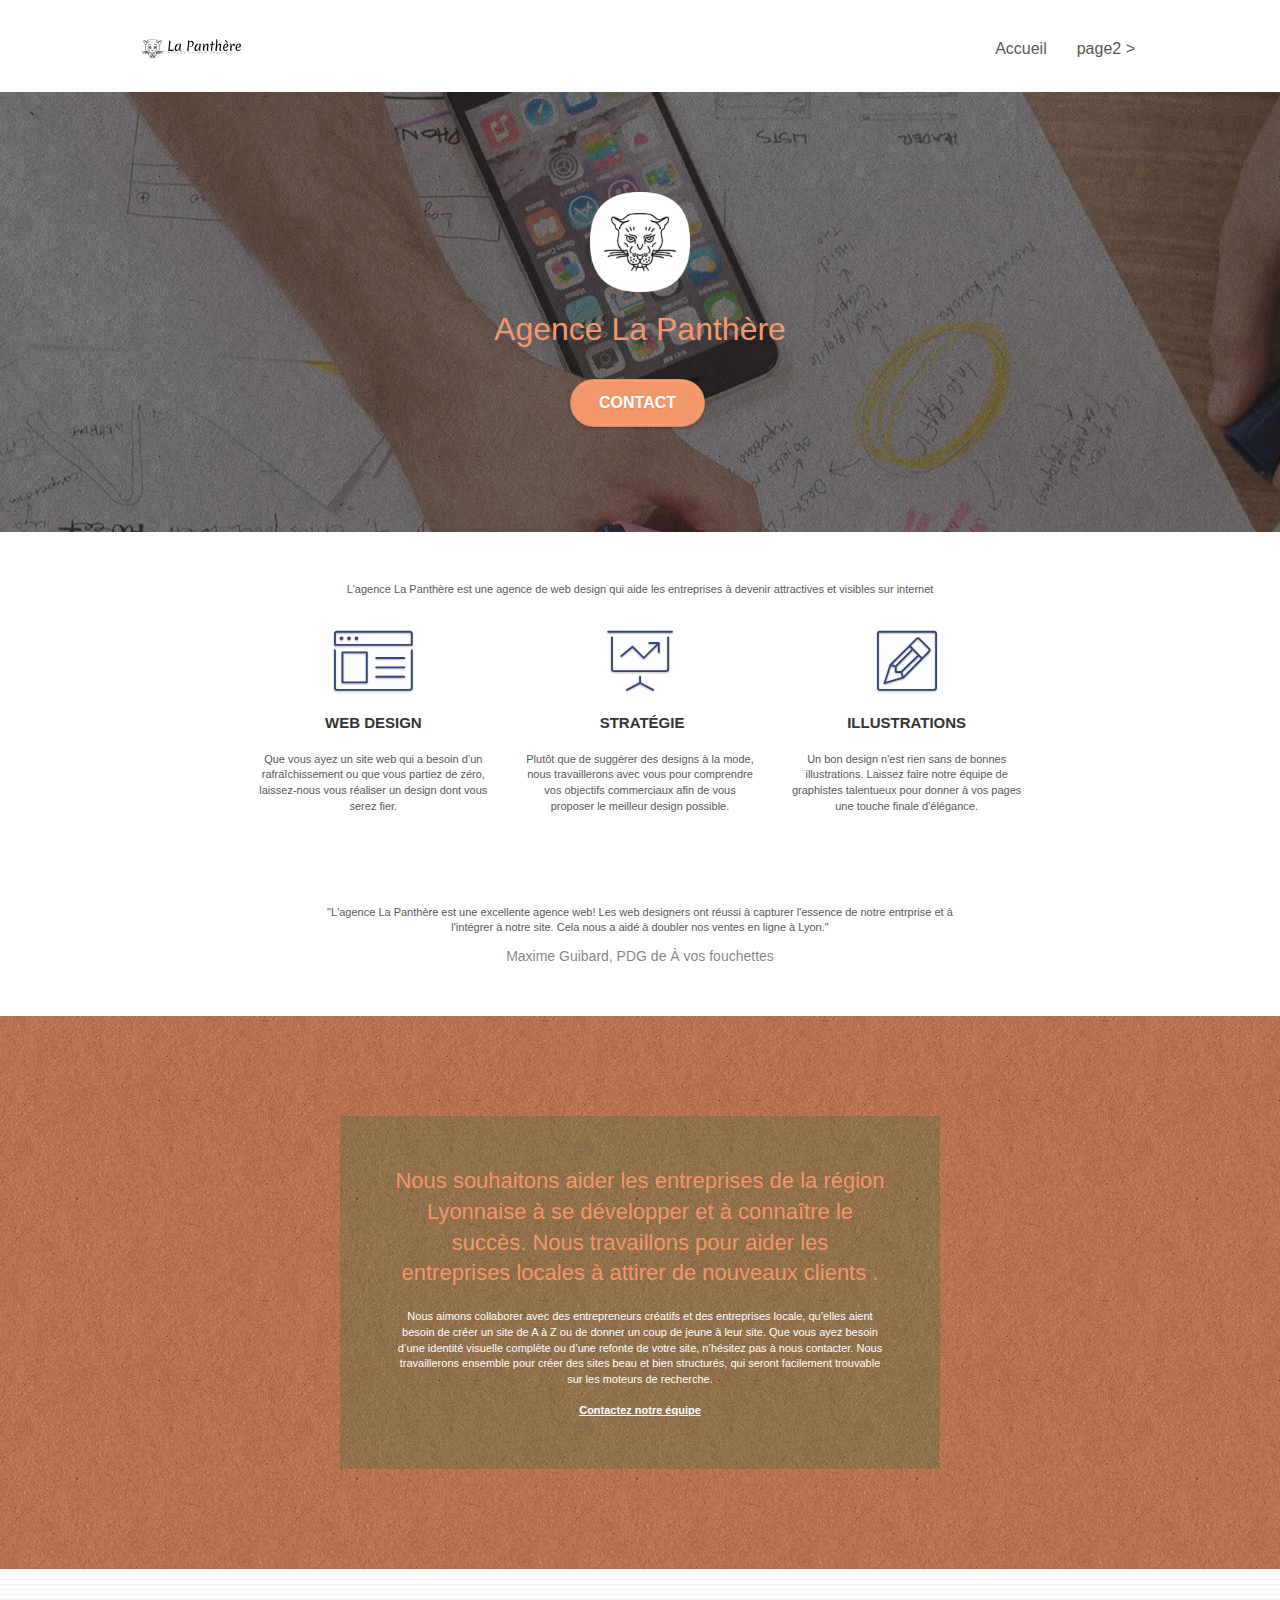
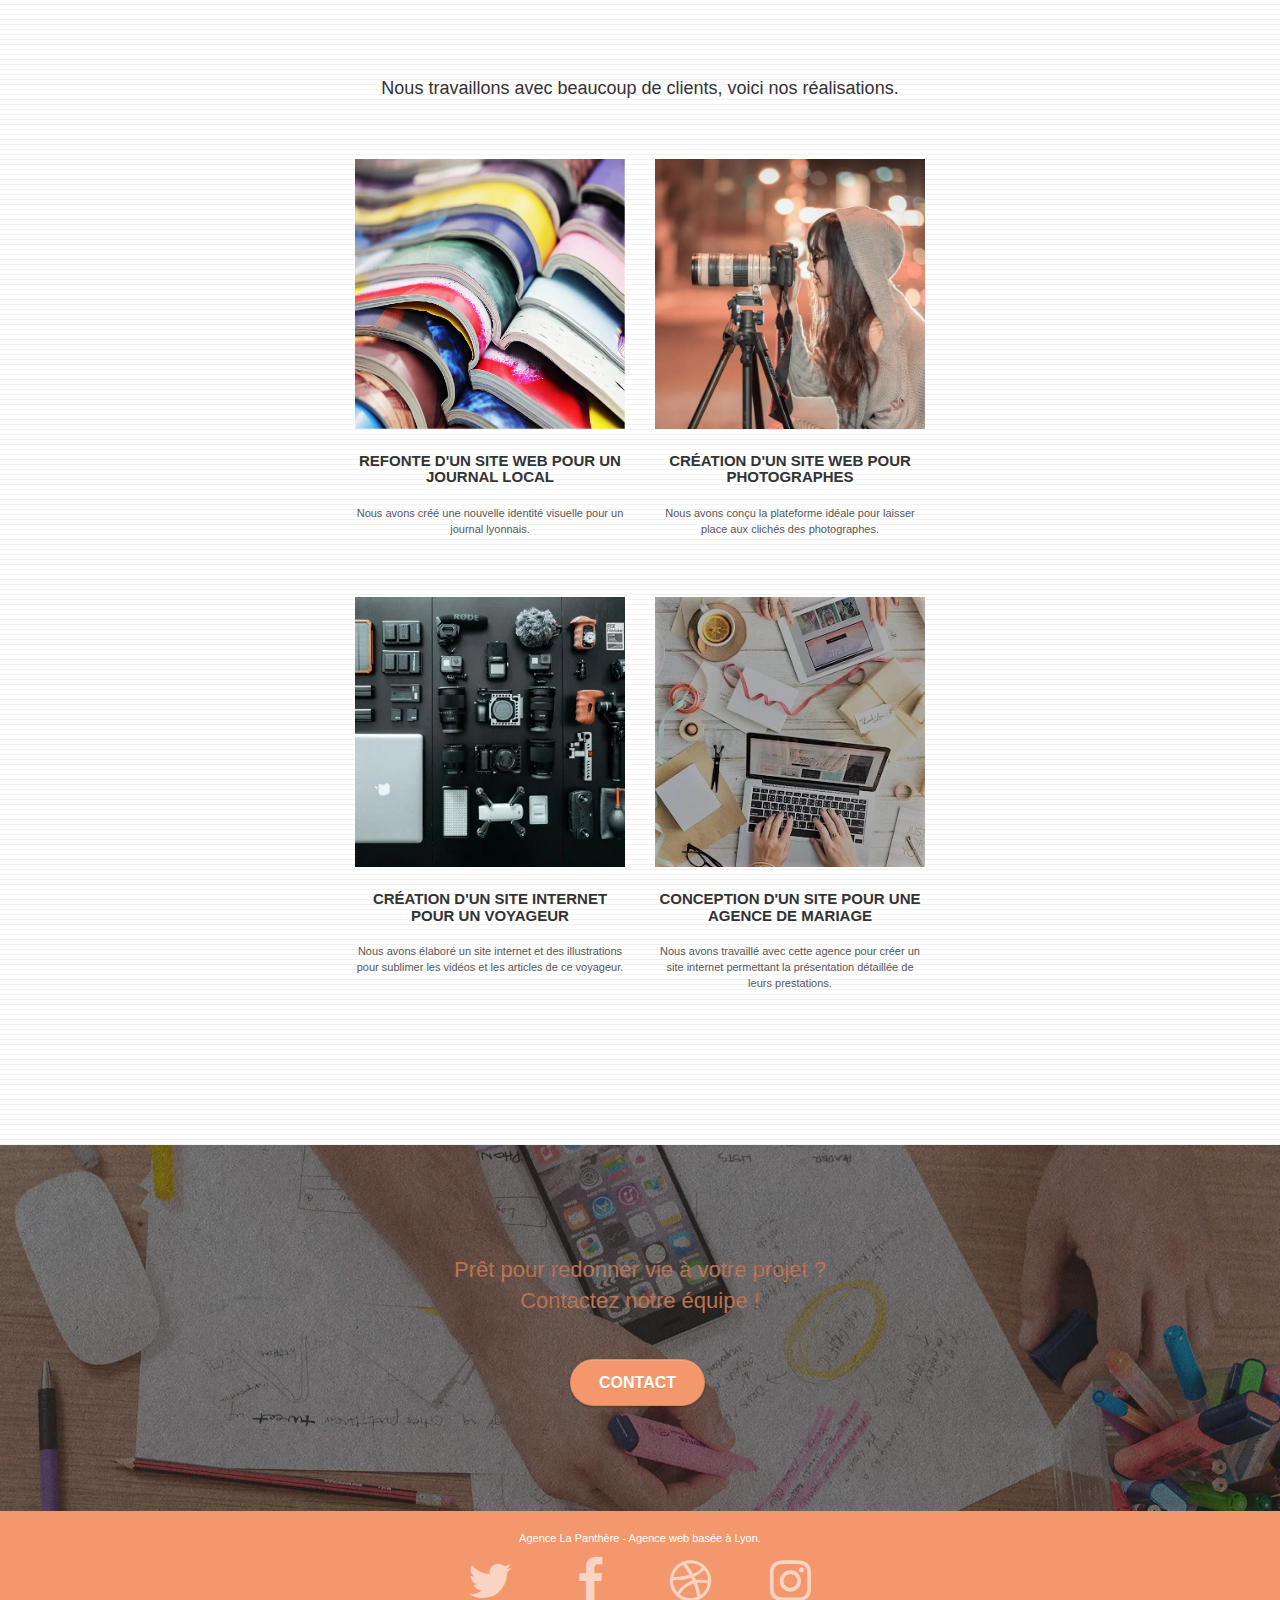
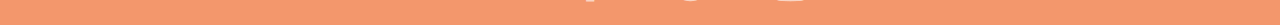
==== commit fddefe6b: "remove extra keyword" ====
--- a/index.html
+++ b/index.html
@@ -36,9 +36,7 @@
 
 		<nav class="navbar row">
 			<div class="navbar-header">
-				<div class="keywords" style="color:#cccccc;font-size:1px;">Agence web à paris, stratégie web, web design, illustrations, design de site web, site web, web, internet, site internet, site</div>
-				<a class="navbar-brand" href="index.html"><img src="img/agence-la-panthere-monochrome.svg" alt="paris web design logo agence web meilleure agence" height="40" /></a>
-				<div class="keywords" style="color:#cccccc;font-size:1px;">Agence web à paris, stratégie web, web design, illustrations, design de site web, site web, web, internet, site internet, site</div>
+				<a class="navbar-brand" href="index.html"><img src="img/agence-la-panthere-monochrome.svg" alt="Logo la panthere" /></a>
 				<button id="nav-toggle" type="button" class="ui-navbar-toggle navbar-toggle" data-toggle="collapse" data-target=".navbar-1">
 					<span class="sr-only">Toggle navigation</span><span class="icon-bar"></span><span class="icon-bar"></span><span class="icon-bar"></span>
 				</button>
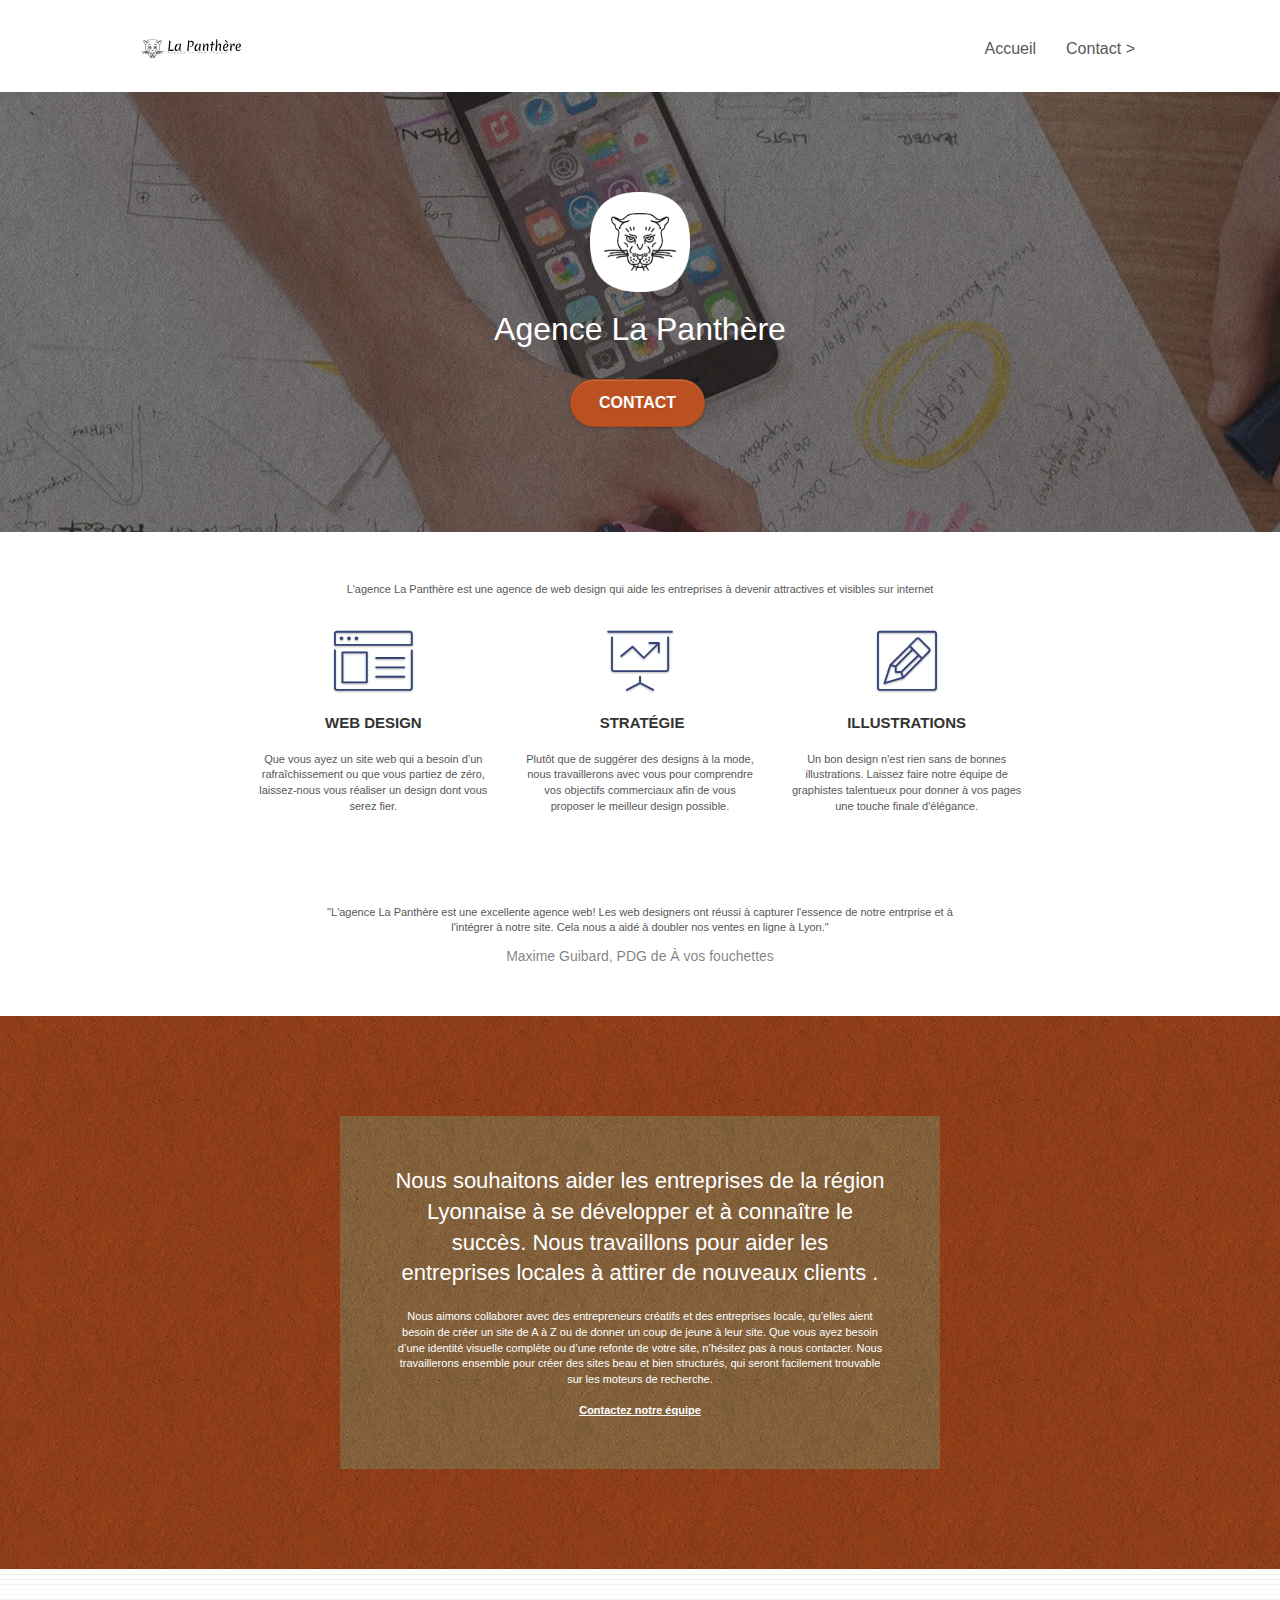
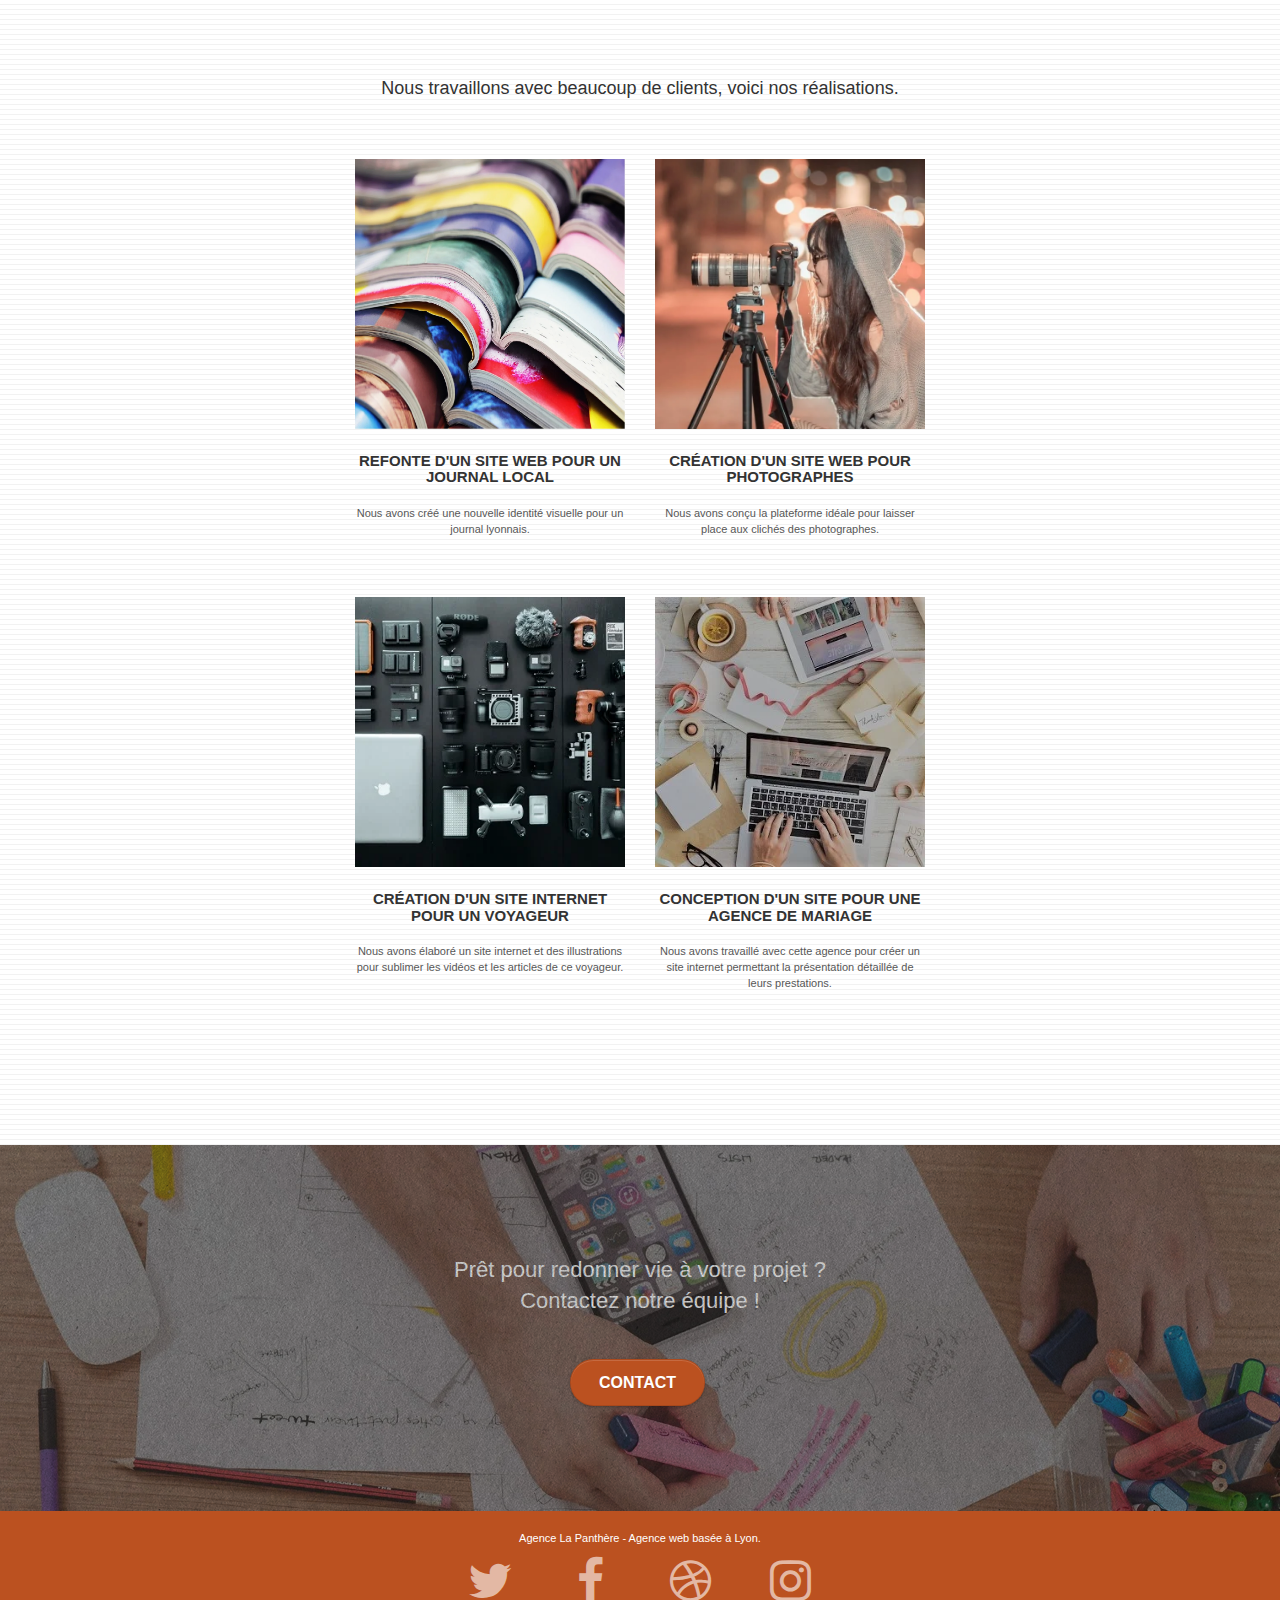
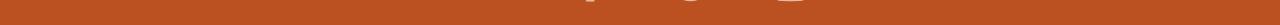
==== commit db2ab23f: "rename page2 into contact.html" ====
--- a/index.html
+++ b/index.html
@@ -47,9 +47,7 @@
 						<a href="index.html">Accueil</a>
 					</li>
 					<li>
-					</li>
-					<li>
-						<a href="page2.html">page2 &gt;</a>
+						<a href="contact.html">Contact &gt;</a>
 					</li>
 				</ul>
 			</div>
@@ -63,12 +61,12 @@
 	<div class="container bloc-lg">
 		<div class="row tight-width-whitespace">
 			<div class="col-sm-12">
-				<img src="img/logo.webp" class="center-block image-resize-mode" width="100" alt="Agence La Panthère, agence web paris, création logo paris" />
+				<img src="img/logo.webp" class="center-block image-resize-mode logo" alt="Logo" />
 				<h1 class="text-center hero-bloc-text tc-white ">
 					Agence La Panthère
 				</h1>
 				<div class="text-center">
-					<a href="page2.html" class="btn btn-lg btn-clean btn-rd cta-hero btn-atomic-tangerine" id="cta-hero">Contact</a>
+					<a href="contact.html" class="btn btn-lg btn-clean btn-rd cta-hero btn-atomic-tangerine" id="cta-hero">Contact</a>
 				</div>
 			</div>
 		</div>
@@ -138,7 +136,7 @@
 					Nous souhaitons aider les entreprises de la région Lyonnaise à se développer et à connaître le succès. Nous travaillons pour aider les entreprises locales à attirer de nouveaux clients .<br>
 				</h2>
 				<p class="text-center white">
-					Nous aimons collaborer avec des entrepreneurs créatifs et des entreprises locale, qu’elles aient besoin de créer un site de A à Z ou de donner un coup de jeune à leur site. Que vous ayez besoin d’une identité visuelle complète ou d’une refonte de votre site, n’hésitez pas à nous contacter. Nous travaillerons ensemble pour créer des sites beau et bien structurés, qui seront facilement trouvable sur les moteurs de recherche. <br><br><a class="ltc-white bold-link" href="page2.html">Contactez notre équipe</a><br>
+					Nous aimons collaborer avec des entrepreneurs créatifs et des entreprises locale, qu’elles aient besoin de créer un site de A à Z ou de donner un coup de jeune à leur site. Que vous ayez besoin d’une identité visuelle complète ou d’une refonte de votre site, n’hésitez pas à nous contacter. Nous travaillerons ensemble pour créer des sites beau et bien structurés, qui seront facilement trouvable sur les moteurs de recherche. <br><br><a class="ltc-white bold-link" href="contact.html">Contactez notre équipe</a><br>
 				</p>
 			</div>
 		</div>
@@ -156,7 +154,7 @@
 		</div>
 		<div class="row tight-width-whitespace portfolio-row">
 			<div class="col-sm-6">
-				<a href="#" data-lightbox="img/1.webp" data-gallery-id="gallery-1" data-caption="Refonte d'un site web pour un journal local" data-frame="snapshot-lb"><img src="img/1.webp" alt="paris web design logo agence web meilleure agence et refonte site web journal" class="img-responsive portfolio-thumb" /></a>
+				<a href="#" data-lightbox="img/1.webp" data-gallery-id="gallery-1" data-caption="Refonte d'un site web pour un journal local" data-frame="snapshot-lb"><img src="img/1.webp" class="img-responsive portfolio-thumb" alt="Livre" /></a>
 				<h3 class="mg-md text-center">
 					Refonte d'un site web pour un journal local
 				</h3>
@@ -165,7 +163,7 @@
 				</p>
 			</div>
 			<div class="col-sm-6">
-				<a href="#" data-lightbox="img/2.webp" data-gallery-id="gallery-1" data-caption="Création d'un site web pour photographes" data-frame="snapshot-lb"><img src="img/2.webp" class="img-responsive portfolio-thumb" alt="paris web design logo agence web meilleure agence, Création d'un site web pour photographes" /></a>
+				<a href="#" data-lightbox="img/2.webp" data-gallery-id="gallery-1" data-caption="Création d'un site web pour photographes" data-frame="snapshot-lb"><img src="img/2.webp" class="img-responsive portfolio-thumb" alt="Photographes" /></a>
 				<h3 class="mg-md text-center">
 					Création d'un site web pour photographes
 				</h3>
@@ -176,7 +174,7 @@
 		</div>
 		<div class="row tight-width-whitespace portfolio-row">
 			<div class="col-sm-6">
-				<a href="#" data-lightbox="img/3.webp" data-gallery-id="gallery-1" data-caption="Création d'un site internet pour un voyageur" data-frame="snapshot-lb"><img src="img/3.webp" class="img-responsive portfolio-thumb" alt="paris web design logo agence web meilleure agence, Création d'un site web pour voyageur"/></a>
+				<a href="#" data-lightbox="img/3.webp" data-gallery-id="gallery-1" data-caption="Création d'un site internet pour un voyageur" data-frame="snapshot-lb"><img src="img/3.webp" class="img-responsive portfolio-thumb" alt="Appareil"/></a>
 				<h3 class="mg-md text-center">
 					Création d'un site internet pour un voyageur
 				</h3>
@@ -206,7 +204,7 @@
 				Prêt pour redonner vie à votre projet ?<br>Contactez notre équipe !
 			</h2>
 			<div class="col-sm-12 text-center">
-				<a href="page2.html" class="btn btn-atomic-tangerine btn-clean btn-rd btn-lg cta-hero">Contact</a>
+				<a href="contact.html" class="btn btn-atomic-tangerine btn-clean btn-rd btn-lg cta-hero">Contact</a>
 			</div>
 		</div>
 	</div>
@@ -224,22 +222,22 @@
 				<div class="row row-no-gutters social">
 					<div class="col-sm-3">
 						<div class="text-center">
-							<a class="social" href="index.html"><span class="fa fa-twitter icon-md"></span></a>
-						</div>
-					</div>
-					<div class="col-sm-3">
-						<div class="text-center">
-							<a class="social" href="index.html"><span class="fa fa-facebook icon-md"></span></a>
-						</div>
-					</div>
-					<div class="col-sm-3">
-						<div class="text-center">
-							<a class="social" href="index.html"><span class="fa fa-dribbble icon-md"></span></a>
-						</div>
-					</div>
-					<div class="col-sm-3">
-						<div class="text-center">
-							<a class="social" href="index.html"><span class="fa fa-instagram icon-md"></span></a>
+							<a class="social" href="https://twitter.com/home?lang=fr" aria-label="Twitter"><span class="fa fa-twitter icon-md"></span></a>
+						</div>
+					</div>
+					<div class="col-sm-3">
+						<div class="text-center">
+							<a class="social" href="https://fr-fr.facebook.com/" aria-label="Facebook"><span class="fa fa-facebook icon-md"></span></a>
+						</div>
+					</div>
+					<div class="col-sm-3">
+						<div class="text-center">
+							<a class="social" href="https://dribbble.com/" aria-label="Dribbble"><span class="fa fa-dribbble icon-md"></span></a>
+						</div>
+					</div>
+					<div class="col-sm-3">
+						<div class="text-center">
+							<a class="social" href="https://www.instagram.com/?hl=fr" aria-label="Instagram"><span class="fa fa-instagram icon-md"></span></a>
 						</div>
 					</div>
 				</div>
--- a/style.css
+++ b/style.css
@@ -771,15 +771,15 @@
 }
 
 .bgc-atomic-tangerine {
-    background-color: #F3976C;
+    background-color: #bb5120;
 }
 
 .tc-white {
-    color: #F3976C!important;
+    color: #FFFFFF!important;
 }
 
 .btn-atomic-tangerine {
-    background: #F3976C;
+    background: #bb5120;
     color: #FFFFFF!important;
 }
 
@@ -797,7 +797,7 @@
 }
 
 .ltc-atomic-tangerine {
-    color: #F3976C!important;
+    color: #bb5120!important;
 }
 
 .ltc-atomic-tangerine:hover {
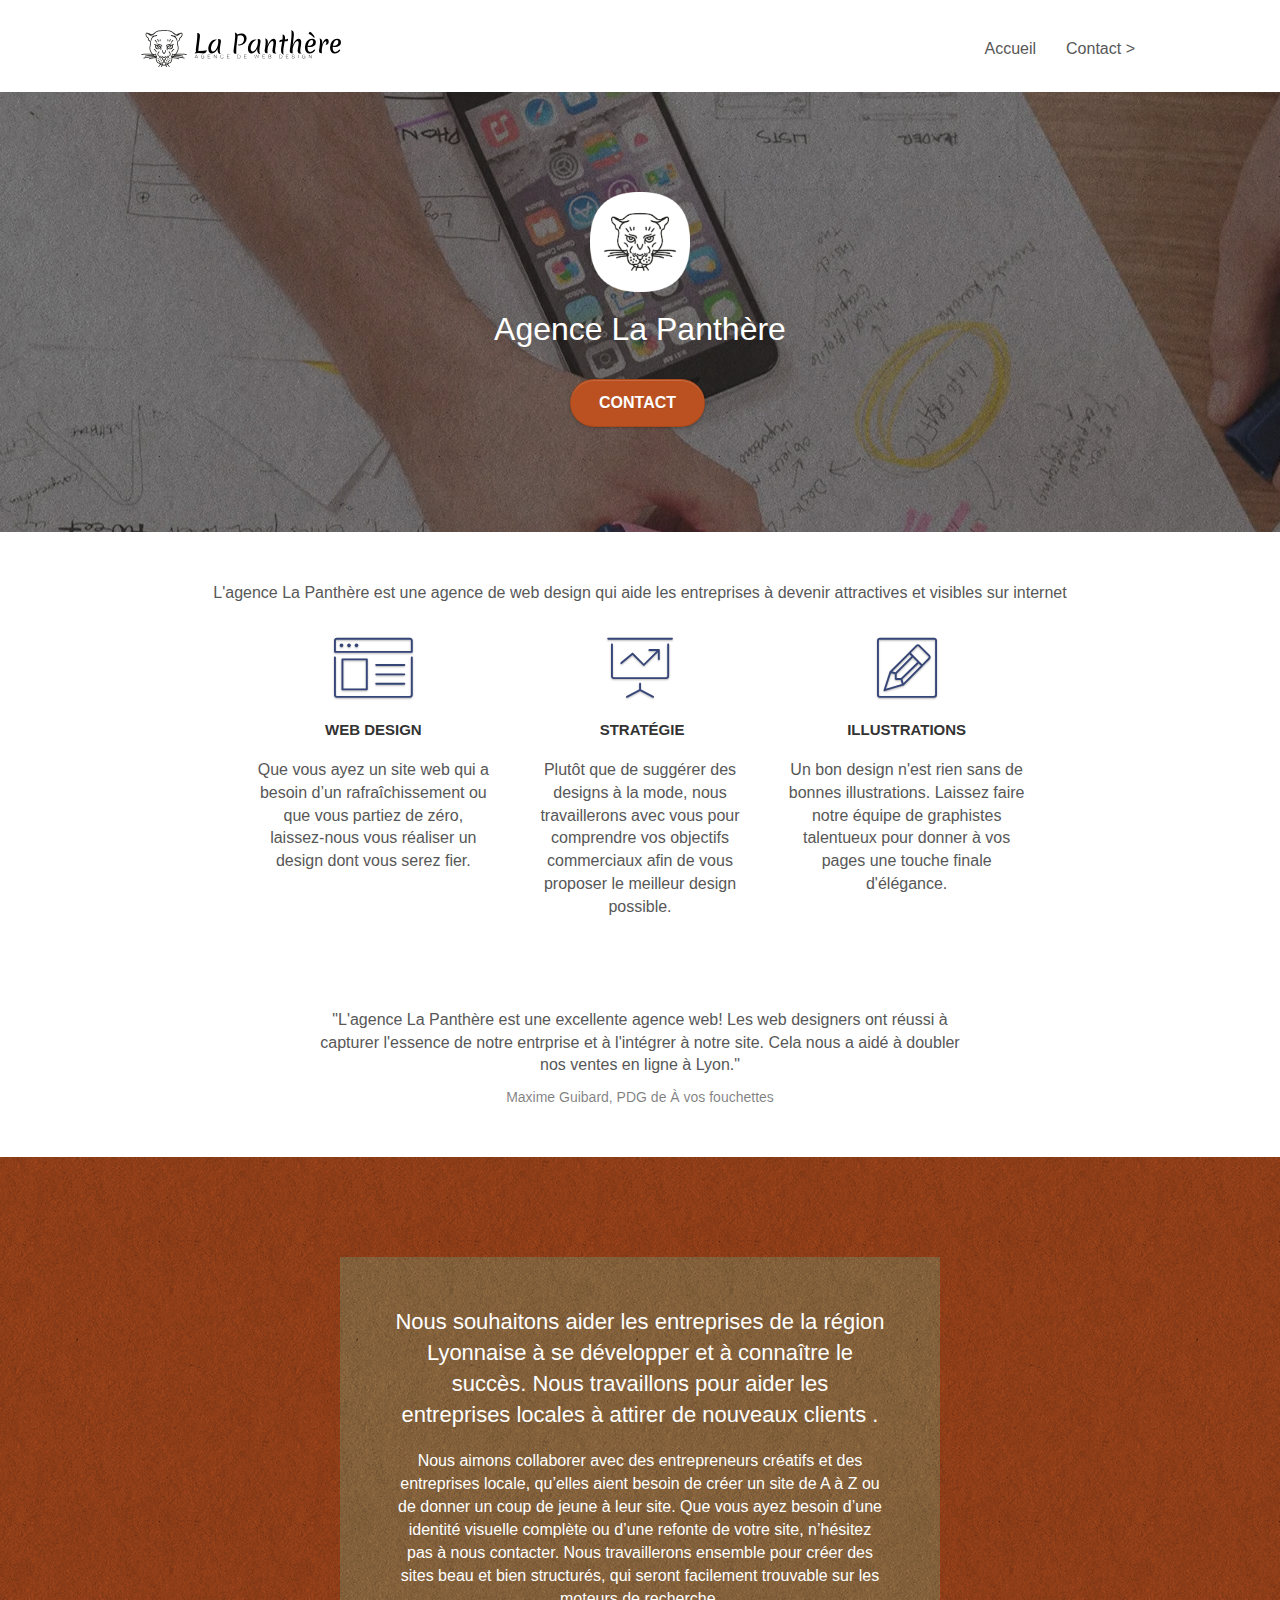
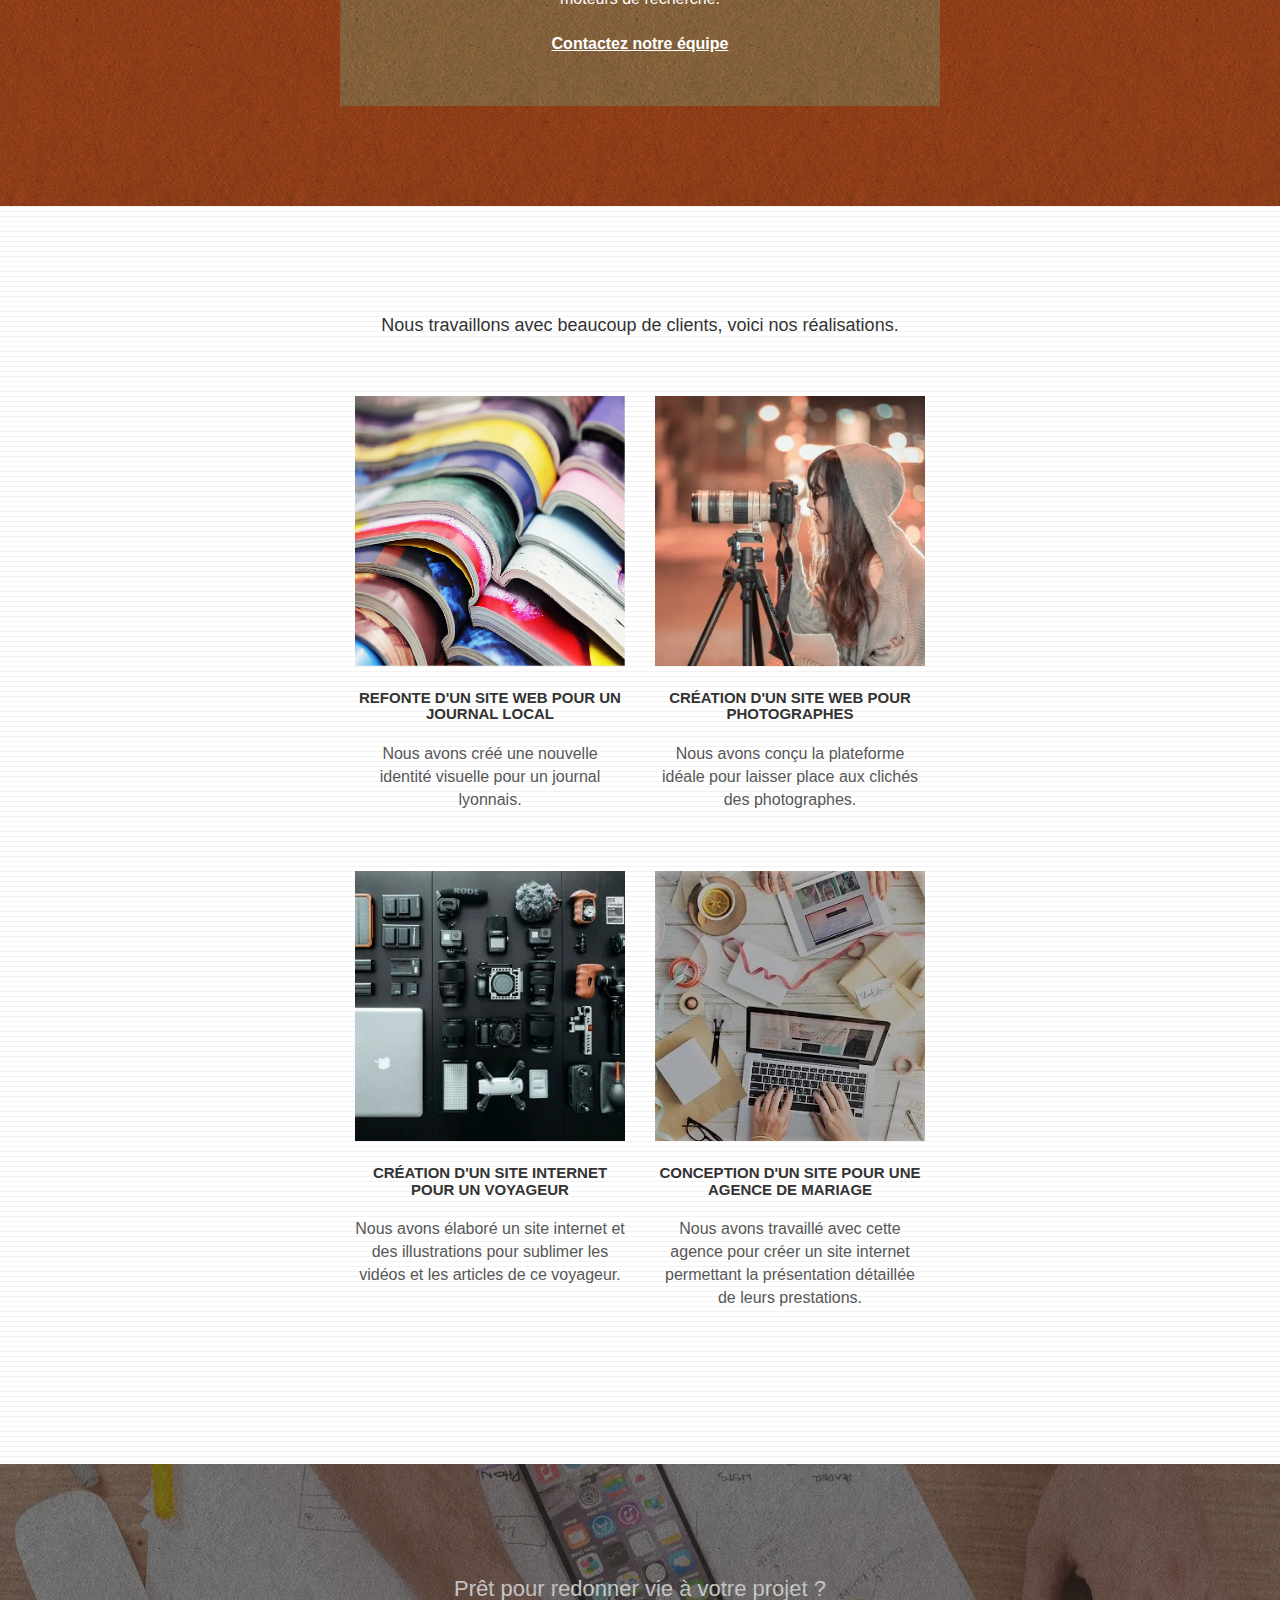
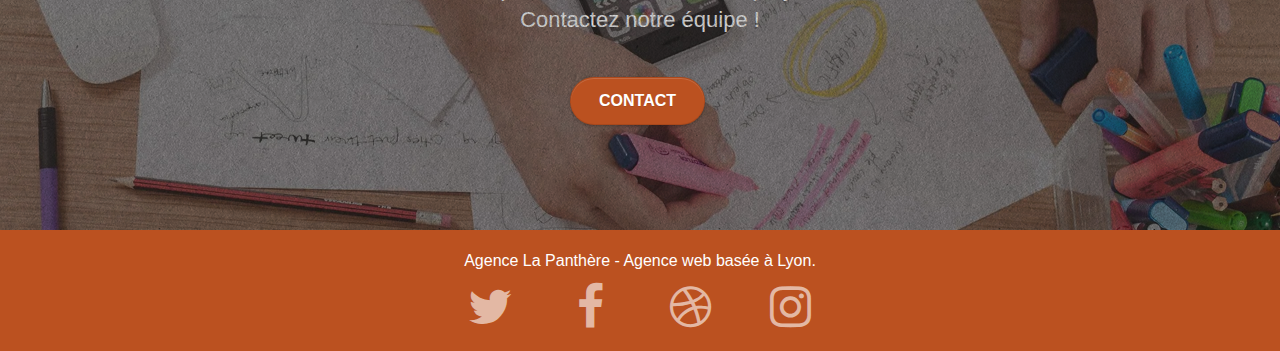
==== commit 8ab9fb99: "minify css" ====
--- a/index.html
+++ b/index.html
@@ -6,10 +6,10 @@
     <meta name="viewport" content="width=device-width, initial-scale=1.0, viewport-fit=cover">
     <link rel="shortcut icon" type="image/png" href="favicon.webp">
     
-	<link rel="stylesheet" type="text/css" href="./css/bootstrap.css">
+	<link rel="stylesheet" type="text/css" href="./css/bootstrap.min.css">
 	<link rel="stylesheet" type="text/css" href="style.css">
-	<link rel="stylesheet" type="text/css" href="./css/font-awesome.css">
-	<link rel="stylesheet" type="text/css" href="./css/et-line.css">
+	<link rel="stylesheet" type="text/css" href="./css/font-awesome.min.css">
+	<link rel="stylesheet" type="text/css" href="./css/et-line.min.css">
 	
     
 	<script src="./js/jquery-2.1.0.min.js"></script>
--- a/style.css
+++ b/style.css
@@ -11,6 +11,7 @@
 button {
     transition: all .3s ease-in-out;
     outline: none!important;
+    font-size: 16px;
 }
 
 a:hover {
@@ -24,7 +25,6 @@
     bottom: 0;
     width: 100%;
     z-index: 100000;
-    background: #FFFFFF url("img/pageload-spinner.webp") no-repeat center center;
 }
 
 .bloc {
@@ -296,7 +296,6 @@
     height: auto;
     padding: 3px 15px;
     font-size: 25px;
-    font-weight: normal;
     font-weight: 600;
     line-height: 44px;
 }
@@ -307,8 +306,8 @@
     display: inline;
 }
 
-.navbar-brand img[src$=svg] {
-    min-width: 100px;
+.navbar-brand img[src*=svg] {
+    min-width: 200px;
 }
 
 .nav-center .navbar-brand img {
@@ -339,7 +338,7 @@
 
 .navbar-toggle {
     margin: 10px 10px 0 0;
-    border: 0px;
+    border: 0;
 }
 
 .navbar-toggle:hover {
@@ -394,7 +393,7 @@
         position: relative;
         width: 100%;
         right: 0;
-        margin-right: 0px;
+        margin-right: 0;
         margin-top: 20px;
     }
     .nav-center.mini-nav .navbar-toggle {
@@ -427,10 +426,8 @@
 }
 
 .dropdown-menu .dropdown span {
-    border: 4px solid black;
-    border-top-color: transparent;
-    border-right-color: transparent;
-    border-bottom-color: transparent;
+    border: 4px solid transparent;
+    border-left-color: black;
     margin: 6px -5px 0 0!important;
     float: right;
 }
@@ -538,7 +535,7 @@
 
 a[data-lightbox]:hover::before {
     content: "+";
-    font-family: "HelveticaNeue-Light", "Helvetica Neue Light", "Helvetica Neue", Helvetica, Arial;
+    font-family: "HelveticaNeue-Light", "Helvetica Neue Light", "Helvetica Neue", Helvetica, Arial, sans-serif;
     font-size: 32px;
     width: 50px;
     height: 50px;
@@ -649,7 +646,7 @@
 label,
 .btn,
 a {
-    font-family: "helvetica";
+    font-family: "helvetica", sans-serif;
     font-weight: 400;
     color: #575757!important;
 }
@@ -677,7 +674,7 @@
 }
 
 p {
-    font-size: 11px;
+    font-size: 16px;
 }
 
 .tight-width-whitespace {
@@ -687,7 +684,7 @@
 
 .h1 {
     font-size: 20px;
-    font-family: "Open Sans";
+    font-family: "Open Sans", sans-serif;
 }
 
 .cta-hero {
@@ -719,7 +716,7 @@
 .med-width-whitespace {
     max-width: 800px;
     margin: auto auto auto auto;
-    box-shadow: 0px 0px 0px #000000;
+    box-shadow: 0 0 0 #000000;
 }
 
 h1 {
@@ -749,7 +746,7 @@
 }
 
 .avatar {
-    box-shadow: 0px 4px 9px rgba(0, 0, 0, 0.3);
+    box-shadow: 0 4px 9px rgba(0, 0, 0, 0.3);
 }
 
 .black-background {
@@ -891,9 +888,7 @@
     }
     .bloc-fill-screen .fill-bloc-top-edge,
     .bloc-fill-screen .fill-bloc-bottom-edge {
-        padding: 0 20px;
-        padding-left: constant(safe-area-inset-left);
-        padding-right: constant(safe-area-inset-right);
+        padding: 0 constant(safe-area-inset-right) 0 constant(safe-area-inset-left);
     }
 }
 
@@ -945,10 +940,8 @@
     .dropdown .dropdown a .caret {
         float: none;
         margin: 5px 0 0 10px!important;
-        border: 4px solid black;
-        border-bottom-color: transparent;
-        border-right-color: transparent;
-        border-left-color: transparent;
+        border: 4px solid transparent;
+        border-top-color: black;
     }
     #hero-bloc .navbar .nav {
         background: rgba(0, 0, 0, .8);
